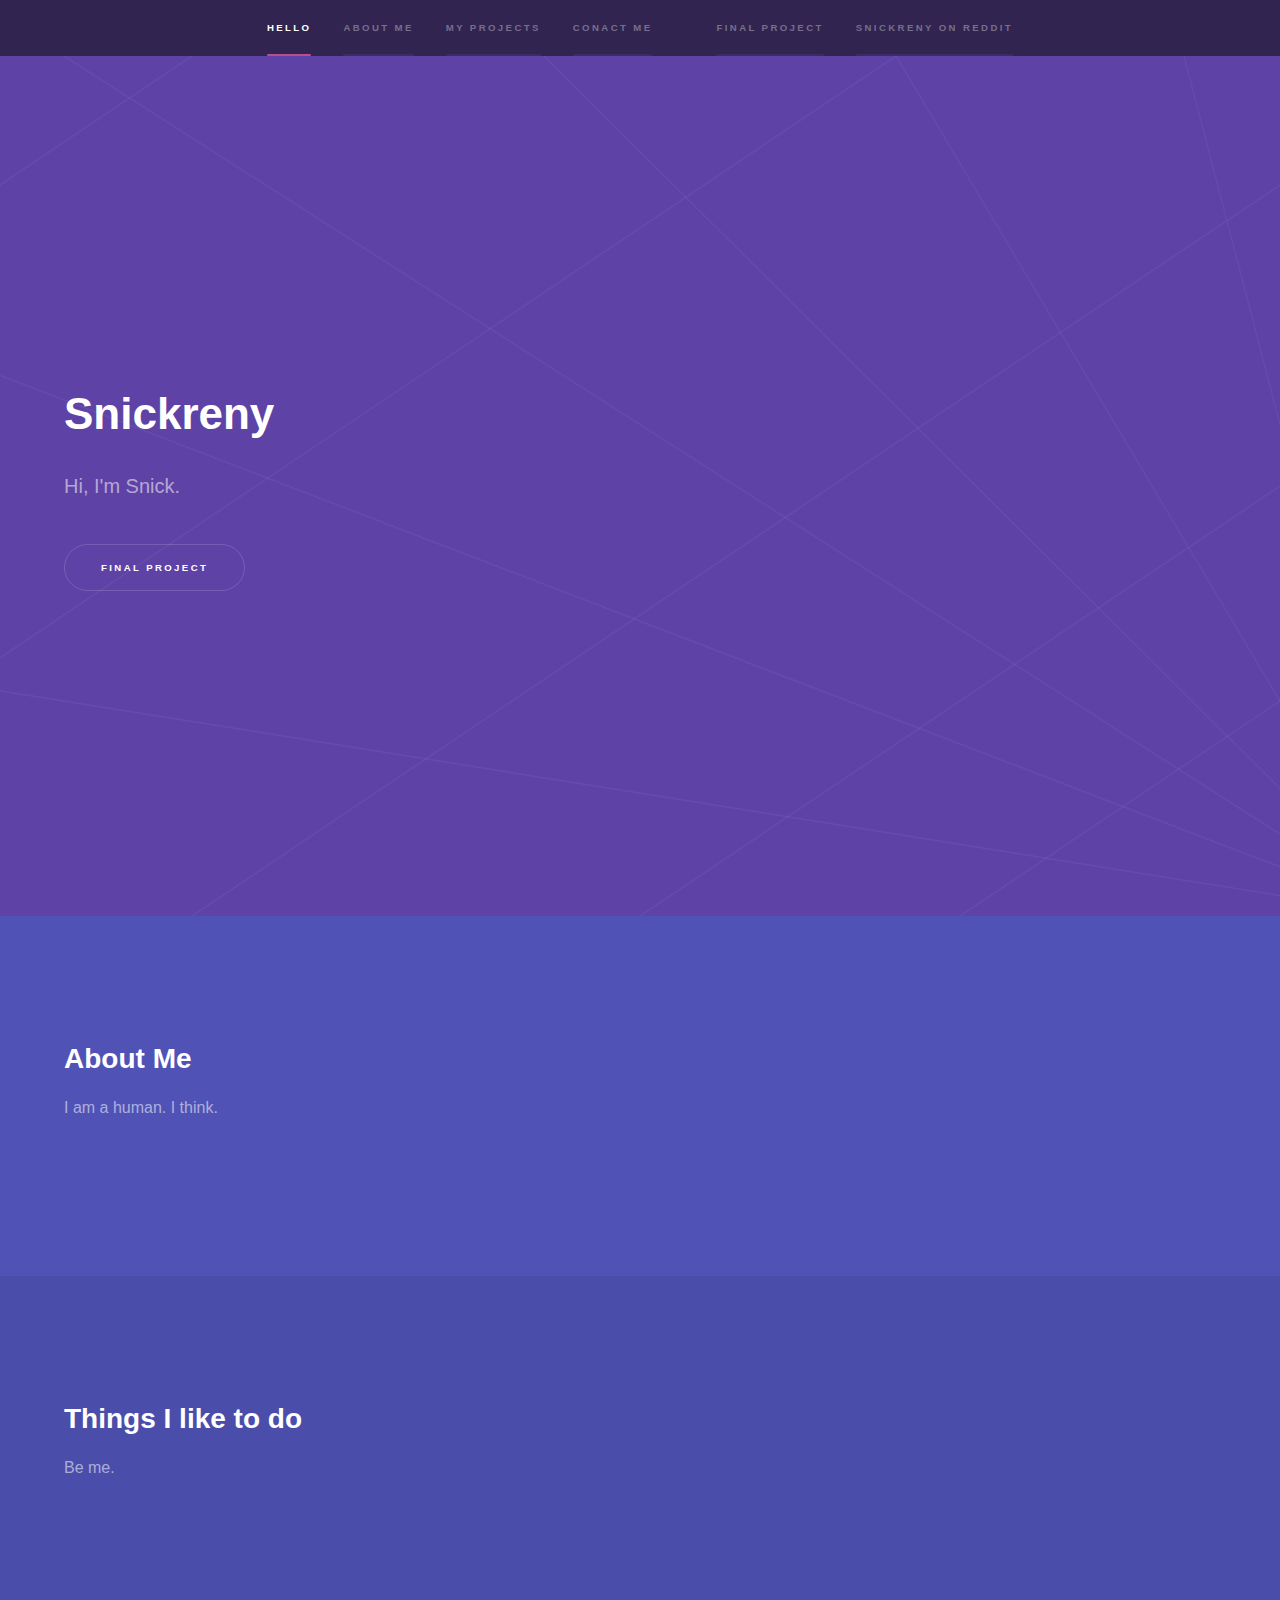
==== index.html @ fda65d16 "Update index.html" ====
<!DOCTYPE HTML>
<!--
	Hyperspace by HTML5 UP
	html5up.net | @ajlkn
	Free for personal and commercial use under the CCA 3.0 license (html5up.net/license)
-->
<html>
	<head>
		<title>Snickreny</title>
		<meta charset="utf-8" />
		<meta name="viewport" content="width=device-width, initial-scale=1, user-scalable=no" />
		<link rel="stylesheet" href="assets/css/main.css" />
		<link rel="stylesheet" href="https://use.fontawesome.com/releases/v5.5.0/css/all.css" integrity="sha384-B4dIYHKNBt8Bc12p+WXckhzcICo0wtJAoU8YZTY5qE0Id1GSseTk6S+L3BlXeVIU" crossorigin="anonymous">
		<noscript><link rel="stylesheet" href="assets/css/noscript.css" /></noscript>
	</head>
	<body class="is-preload">

		<!-- Sidebar -->
			<section id="sidebar">
				<div class="inner">
					<nav>
						<ul>
							<li><a href="#intro">Hello</a></li>
							<li><a href="#about">About Me</a></li>
							<li><a href="#projects">My Projects</a></li>
							<li><a href="#contact">Conact Me</a></li>
							<li><br></li>
							<li><a href="/final-project">Final Project</a></li>
							<li><a href="https://www.reddit.com/r/Snickreny/">Snickreny on Reddit</a></li>
						</ul>
					</nav>
				</div>
			</section>

		<!-- Wrapper -->
			<div id="wrapper">

				<!-- Intro -->
					<section id="intro" class="wrapper style1 fullscreen fade-up">
						<div class="inner">
							<h1>Snickreny</h1>
							<p>Hi, I'm Snick.</p>
							<ul class="actions">
								<li><a href="/final-project" class="button scrolly">Final Project</a></li>
							</ul>
						</div>
					</section>

				<!-- One -->
					<section id="about" class="wrapper style2 spotlights">
						<section>
							
							<div class="content">
								<div class="inner">
									<h2>About Me</h2>
									<p>I am a human. I think.</p>
									<ul class="actions">
									</ul>
								</div>
							</div>
						</section>
						<section>
							<div class="content">
								<div class="inner">
									<h2>Things I like to do</h2>
									<p>Be me.</p>
									<ul class="actions">
									</ul>
								</div>
							</div>
						</section>
						
					</section>

				<!-- Two -->
					<section id="projects" class="wrapper style3 fade-up">
						<div class="inner">
							<h2>My Projects</h2>
							<p>Things I have worked on...</p>
							<div class="features">
								<section>
									<span class="icon major fa-code"></span>
									<h3>My Website</h3>
									<p>Obviously.</p>
								</section>
								<section>
									<span class="icon major fa-music"></span>
									<h3>Final Project</h3>
									<p>An album.</p>
									<ul class="actions">
								<li><a href="/final-project" class="button scrolly">Learn More</a></li>
							</ul>
								</section>

							</div>
						</div>
					</section>

				<!-- Three -->
					<section id="contact" class="wrapper style1 fade-up">
						<div class="inner">
							<h2>Contact Me</h2>
							<p>Want to talk?</p>
							<div class="split style1">
								<section>
									<form method="post" action="https://www.polarcraftmc.net/earth/snick-contact_form.php">
										<div class="fields">
											<div class="field half">
												<label for="name">Name</label>
												<input type="text" name="name" id="name" />
											</div>
											<div class="field half">
												<label for="email">Email</label>
												<input type="text" name="email" id="email" />
											</div>
											<div class="field">
												<label for="message">Message</label>
												<textarea name="message" id="message" rows="5"></textarea>
											</div>
										</div>
										<ul class="actions">
											<li><a href="" class="button submit">Send Message</a></li>
										</ul>
									</form>
		
								</section>
								<section>
									<ul class="contact">
										<li>
											<h3>Discord</h3>
											<span>Snickreny#4994<br />
											<a href="https://discord.gg/zWGC8d">Join my server</a></span>
										</li>
										<li>
											<h3>Email</h3>
											<a href="mailto:tiffanylass2@gmail.com">tiffanylass2@gmail.com</a><br />Or use the form to your left.
										</li>
										<li>
											<h3>Social</h3>
											<ul class="icons">
												<li><a href="https://twitter.com/snickreny" class="fa-twitter"><span class="label">Twitter</span></a></li>
												<li><a href="https://github.com/snickreny" class="fa-github"><span class="label">GitHub</span></a></li>
												<li><a href="https://www.reddit.com/user/snickreny" class="fa-reddit"><span class="label">Reddit</span></a></li>
												<li><a href="#" class="fab fa-discord"><span class="label">Discord</span></a></li>
												<li><a href="#" class="fa-discord"><i class="fab fa-discord"></i></a></li>
											</ul>
										</li>
									</ul>
								</section>
							</div>
						</div>
					</section>

			</div>

		<!-- Footer -->
			<footer id="footer" class="wrapper style1-alt">
				<div class="inner">
					<ul class="menu">
						<li>&copy; Snickreny. All rights reserved.</li><li>Design by <a href="http://html5up.net">HTML5 UP</a></li>
					</ul>
				</div>
			</footer>

		<!-- Scripts -->
			<script src="assets/js/jquery.min.js"></script>
			<script src="assets/js/jquery.scrollex.min.js"></script>
			<script src="assets/js/jquery.scrolly.min.js"></script>
			<script src="assets/js/browser.min.js"></script>
			<script src="assets/js/breakpoints.min.js"></script>
			<script src="assets/js/util.js"></script>
			<script src="assets/js/main.js"></script>

	</body>
</html>
---- assets/css/main.css ----
@import url(font-awesome.min.css);

/*
	Hyperspace by HTML5 UP
	html5up.net | @ajlkn
	Free for personal and commercial use under the CCA 3.0 license (html5up.net/license)
*/

html, body, div, span, applet, object,
iframe, h1, h2, h3, h4, h5, h6, p, blockquote,
pre, a, abbr, acronym, address, big, cite,
code, del, dfn, em, img, ins, kbd, q, s, samp,
small, strike, strong, sub, sup, tt, var, b,
u, i, center, dl, dt, dd, ol, ul, li, fieldset,
form, label, legend, table, caption, tbody,
tfoot, thead, tr, th, td, article, aside,
canvas, details, embed, figure, figcaption,
footer, header, hgroup, menu, nav, output, ruby,
section, summary, time, mark, audio, video {
	margin: 0;
	padding: 0;
	border: 0;
	font-size: 100%;
	font: inherit;
	vertical-align: baseline;}

article, aside, details, figcaption, figure,
footer, header, hgroup, menu, nav, section {
	display: block;}

body {
	line-height: 1;
}

ol, ul {
	list-style: none;
}

blockquote, q {
	quotes: none;
}

	blockquote:before, blockquote:after, q:before, q:after {
		content: '';
		content: none;
	}

table {
	border-collapse: collapse;
	border-spacing: 0;
}

body {
	-webkit-text-size-adjust: none;
}

mark {
	background-color: transparent;
	color: inherit;
}

input::-moz-focus-inner {
	border: 0;
	padding: 0;
}

input, select, textarea {
	-moz-appearance: none;
	-webkit-appearance: none;
	-ms-appearance: none;
	appearance: none;
}

/* Basic */

	@-ms-viewport {
		width: device-width;
	}

	body {
		-ms-overflow-style: scrollbar;
	}

	@media screen and (max-width: 480px) {

		html, body {
			min-width: 320px;
		}

	}

	html {
		box-sizing: border-box;
	}

	*, *:before, *:after {
		box-sizing: inherit;
	}

	body {
		background: #312450;
	}

		body.is-preload *, body.is-preload *:before, body.is-preload *:after {
			-moz-animation: none !important;
			-webkit-animation: none !important;
			-ms-animation: none !important;
			animation: none !important;
			-moz-transition: none !important;
			-webkit-transition: none !important;
			-ms-transition: none !important;
			transition: none !important;
		}

/* Type */

	body, input, select, textarea {
		color: rgba(255, 255, 255, 0.55);
		font-family: Arial, Helvetica, sans-serif;
		font-size: 16.5pt;
		font-weight: normal;
		line-height: 1.75;
	}

		@media screen and (max-width: 1680px) {

			body, input, select, textarea {
				font-size: 13pt;
			}

		}

		@media screen and (max-width: 1280px) {

			body, input, select, textarea {
				font-size: 12pt;
			}

		}

		@media screen and (max-width: 360px) {

			body, input, select, textarea {
				font-size: 11pt;
			}

		}

	a {
		-moz-transition: color 0.2s ease, border-bottom-color 0.2s ease;
		-webkit-transition: color 0.2s ease, border-bottom-color 0.2s ease;
		-ms-transition: color 0.2s ease, border-bottom-color 0.2s ease;
		transition: color 0.2s ease, border-bottom-color 0.2s ease;
		border-bottom: dotted 1px rgba(255, 255, 255, 0.35);
		color: inherit;
		text-decoration: none;
	}

		a:hover {
			border-bottom-color: transparent;
			color: #ffffff;
		}

	strong, b {
		color: #ffffff;
		font-weight: bold;
	}

	em, i {
		font-style: italic;
	}

	p {
		margin: 0 0 2em 0;
	}

	h1, h2, h3, h4, h5, h6 {
		color: #ffffff;
		font-weight: bold;
		line-height: 1.5;
		margin: 0 0 0.5em 0;
	}

		h1 a, h2 a, h3 a, h4 a, h5 a, h6 a {
			color: inherit;
			text-decoration: none;
		}

	h1 {
		font-size: 2.75em;
	}

		h1.major {
			margin: 0 0 1.3em 0;
			position: relative;
			padding-bottom: 0.35em;
		}

			h1.major:after {
				background-image: -moz-linear-gradient(to right, #5e42a6, #b74e91);
				background-image: -webkit-linear-gradient(to right, #5e42a6, #b74e91);
				background-image: -ms-linear-gradient(to right, #5e42a6, #b74e91);
				background-image: linear-gradient(to right, #5e42a6, #b74e91);
				-moz-transition: max-width 0.2s ease;
				-webkit-transition: max-width 0.2s ease;
				-ms-transition: max-width 0.2s ease;
				transition: max-width 0.2s ease;
				border-radius: 0.2em;
				bottom: 0;
				content: '';
				height: 0.05em;
				position: absolute;
				right: 0;
				width: 100%;
			}

	h2 {
		font-size: 1.75em;
	}

	h3 {
		font-size: 1.1em;
	}

	h4 {
		font-size: 1em;
	}

	h5 {
		font-size: 0.8em;
	}

	h6 {
		font-size: 0.6em;
	}

	@media screen and (max-width: 736px) {

		h1 {
			font-size: 2em;
		}

		h2 {
			font-size: 1.25em;
		}

		h3 {
			font-size: 1em;
		}

		h4 {
			font-size: 0.8em;
		}

		h5 {
			font-size: 0.6em;
		}

		h6 {
			font-size: 0.6em;
		}

	}

	sub {
		font-size: 0.8em;
		position: relative;
		top: 0.5em;
	}

	sup {
		font-size: 0.8em;
		position: relative;
		top: -0.5em;
	}

	blockquote {
		border-left: solid 4px rgba(255, 255, 255, 0.15);
		font-style: italic;
		margin: 0 0 2em 0;
		padding: 0.5em 0 0.5em 2em;
	}

	code {
		background: rgba(255, 255, 255, 0.05);
		border-radius: 0.25em;
		border: solid 1px rgba(255, 255, 255, 0.15);
		font-family: "Courier New", monospace;
		font-size: 0.9em;
		margin: 0 0.25em;
		padding: 0.25em 0.65em;
	}

	pre {
		-webkit-overflow-scrolling: touch;
		font-family: "Courier New", monospace;
		font-size: 0.9em;
		margin: 0 0 2em 0;
	}

		pre code {
			display: block;
			line-height: 1.75em;
			padding: 1em 1.5em;
			overflow-x: auto;
		}

	hr {
		border: 0;
		border-bottom: solid 1px rgba(255, 255, 255, 0.15);
		margin: 2em 0;
	}

		hr.major {
			margin: 3em 0;
		}

	.align-left {
		text-align: left;
	}

	.align-center {
		text-align: center;
	}

	.align-right {
		text-align: right;
	}

/* Row */

	.row {
		display: flex;
		flex-wrap: wrap;
		box-sizing: border-box;
		align-items: stretch;
	}

		.row > * {
			box-sizing: border-box;
		}

		.row.gtr-uniform > * > :last-child {
			margin-bottom: 0;
		}

		.row.aln-left {
			justify-content: flex-start;
		}

		.row.aln-center {
			justify-content: center;
		}

		.row.aln-right {
			justify-content: flex-end;
		}

		.row.aln-top {
			align-items: flex-start;
		}

		.row.aln-middle {
			align-items: center;
		}

		.row.aln-bottom {
			align-items: flex-end;
		}

		.row > .imp {
			order: -1;
		}

		.row > .col-1 {
			width: 8.3333333333%;
		}

		.row > .off-1 {
			margin-left: 8.3333333333%;
		}

		.row > .col-2 {
			width: 16.6666666667%;
		}

		.row > .off-2 {
			margin-left: 16.6666666667%;
		}

		.row > .col-3 {
			width: 25%;
		}

		.row > .off-3 {
			margin-left: 25%;
		}

		.row > .col-4 {
			width: 33.3333333333%;
		}

		.row > .off-4 {
			margin-left: 33.3333333333%;
		}

		.row > .col-5 {
			width: 41.6666666667%;
		}

		.row > .off-5 {
			margin-left: 41.6666666667%;
		}

		.row > .col-6 {
			width: 50%;
		}

		.row > .off-6 {
			margin-left: 50%;
		}

		.row > .col-7 {
			width: 58.3333333333%;
		}

		.row > .off-7 {
			margin-left: 58.3333333333%;
		}

		.row > .col-8 {
			width: 66.6666666667%;
		}

		.row > .off-8 {
			margin-left: 66.6666666667%;
		}

		.row > .col-9 {
			width: 75%;
		}

		.row > .off-9 {
			margin-left: 75%;
		}

		.row > .col-10 {
			width: 83.3333333333%;
		}

		.row > .off-10 {
			margin-left: 83.3333333333%;
		}

		.row > .col-11 {
			width: 91.6666666667%;
		}

		.row > .off-11 {
			margin-left: 91.6666666667%;
		}

		.row > .col-12 {
			width: 100%;
		}

		.row > .off-12 {
			margin-left: 100%;
		}

		.row.gtr-0 {
			margin-top: 0;
			margin-left: 0em;
		}

			.row.gtr-0 > * {
				padding: 0 0 0 0em;
			}

			.row.gtr-0.gtr-uniform {
				margin-top: 0em;
			}

				.row.gtr-0.gtr-uniform > * {
					padding-top: 0em;
				}

		.row.gtr-25 {
			margin-top: 0;
			margin-left: -0.375em;
		}

			.row.gtr-25 > * {
				padding: 0 0 0 0.375em;
			}

			.row.gtr-25.gtr-uniform {
				margin-top: -0.375em;
			}

				.row.gtr-25.gtr-uniform > * {
					padding-top: 0.375em;
				}

		.row.gtr-50 {
			margin-top: 0;
			margin-left: -0.75em;
		}

			.row.gtr-50 > * {
				padding: 0 0 0 0.75em;
			}

			.row.gtr-50.gtr-uniform {
				margin-top: -0.75em;
			}

				.row.gtr-50.gtr-uniform > * {
					padding-top: 0.75em;
				}

		.row {
			margin-top: 0;
			margin-left: -1.5em;
		}

			.row > * {
				padding: 0 0 0 1.5em;
			}

			.row.gtr-uniform {
				margin-top: -1.5em;
			}

				.row.gtr-uniform > * {
					padding-top: 1.5em;
				}

		.row.gtr-150 {
			margin-top: 0;
			margin-left: -2.25em;
		}

			.row.gtr-150 > * {
				padding: 0 0 0 2.25em;
			}

			.row.gtr-150.gtr-uniform {
				margin-top: -2.25em;
			}

				.row.gtr-150.gtr-uniform > * {
					padding-top: 2.25em;
				}

		.row.gtr-200 {
			margin-top: 0;
			margin-left: -3em;
		}

			.row.gtr-200 > * {
				padding: 0 0 0 3em;
			}

			.row.gtr-200.gtr-uniform {
				margin-top: -3em;
			}

				.row.gtr-200.gtr-uniform > * {
					padding-top: 3em;
				}

		@media screen and (max-width: 1680px) {

			.row {
				display: flex;
				flex-wrap: wrap;
				box-sizing: border-box;
				align-items: stretch;
			}

				.row > * {
					box-sizing: border-box;
				}

				.row.gtr-uniform > * > :last-child {
					margin-bottom: 0;
				}

				.row.aln-left {
					justify-content: flex-start;
				}

				.row.aln-center {
					justify-content: center;
				}

				.row.aln-right {
					justify-content: flex-end;
				}

				.row.aln-top {
					align-items: flex-start;
				}

				.row.aln-middle {
					align-items: center;
				}

				.row.aln-bottom {
					align-items: flex-end;
				}

				.row > .imp-xlarge {
					order: -1;
				}

				.row > .col-1-xlarge {
					width: 8.3333333333%;
				}

				.row > .off-1-xlarge {
					margin-left: 8.3333333333%;
				}

				.row > .col-2-xlarge {
					width: 16.6666666667%;
				}

				.row > .off-2-xlarge {
					margin-left: 16.6666666667%;
				}

				.row > .col-3-xlarge {
					width: 25%;
				}

				.row > .off-3-xlarge {
					margin-left: 25%;
				}

				.row > .col-4-xlarge {
					width: 33.3333333333%;
				}

				.row > .off-4-xlarge {
					margin-left: 33.3333333333%;
				}

				.row > .col-5-xlarge {
					width: 41.6666666667%;
				}

				.row > .off-5-xlarge {
					margin-left: 41.6666666667%;
				}

				.row > .col-6-xlarge {
					width: 50%;
				}

				.row > .off-6-xlarge {
					margin-left: 50%;
				}

				.row > .col-7-xlarge {
					width: 58.3333333333%;
				}

				.row > .off-7-xlarge {
					margin-left: 58.3333333333%;
				}

				.row > .col-8-xlarge {
					width: 66.6666666667%;
				}

				.row > .off-8-xlarge {
					margin-left: 66.6666666667%;
				}

				.row > .col-9-xlarge {
					width: 75%;
				}

				.row > .off-9-xlarge {
					margin-left: 75%;
				}

				.row > .col-10-xlarge {
					width: 83.3333333333%;
				}

				.row > .off-10-xlarge {
					margin-left: 83.3333333333%;
				}

				.row > .col-11-xlarge {
					width: 91.6666666667%;
				}

				.row > .off-11-xlarge {
					margin-left: 91.6666666667%;
				}

				.row > .col-12-xlarge {
					width: 100%;
				}

				.row > .off-12-xlarge {
					margin-left: 100%;
				}

				.row.gtr-0 {
					margin-top: 0;
					margin-left: 0em;
				}

					.row.gtr-0 > * {
						padding: 0 0 0 0em;
					}

					.row.gtr-0.gtr-uniform {
						margin-top: 0em;
					}

						.row.gtr-0.gtr-uniform > * {
							padding-top: 0em;
						}

				.row.gtr-25 {
					margin-top: 0;
					margin-left: -0.375em;
				}

					.row.gtr-25 > * {
						padding: 0 0 0 0.375em;
					}

					.row.gtr-25.gtr-uniform {
						margin-top: -0.375em;
					}

						.row.gtr-25.gtr-uniform > * {
							padding-top: 0.375em;
						}

				.row.gtr-50 {
					margin-top: 0;
					margin-left: -0.75em;
				}

					.row.gtr-50 > * {
						padding: 0 0 0 0.75em;
					}

					.row.gtr-50.gtr-uniform {
						margin-top: -0.75em;
					}

						.row.gtr-50.gtr-uniform > * {
							padding-top: 0.75em;
						}

				.row {
					margin-top: 0;
					margin-left: -1.5em;
				}

					.row > * {
						padding: 0 0 0 1.5em;
					}

					.row.gtr-uniform {
						margin-top: -1.5em;
					}

						.row.gtr-uniform > * {
							padding-top: 1.5em;
						}

				.row.gtr-150 {
					margin-top: 0;
					margin-left: -2.25em;
				}

					.row.gtr-150 > * {
						padding: 0 0 0 2.25em;
					}

					.row.gtr-150.gtr-uniform {
						margin-top: -2.25em;
					}

						.row.gtr-150.gtr-uniform > * {
							padding-top: 2.25em;
						}

				.row.gtr-200 {
					margin-top: 0;
					margin-left: -3em;
				}

					.row.gtr-200 > * {
						padding: 0 0 0 3em;
					}

					.row.gtr-200.gtr-uniform {
						margin-top: -3em;
					}

						.row.gtr-200.gtr-uniform > * {
							padding-top: 3em;
						}

		}

		@media screen and (max-width: 1280px) {

			.row {
				display: flex;
				flex-wrap: wrap;
				box-sizing: border-box;
				align-items: stretch;
			}

				.row > * {
					box-sizing: border-box;
				}

				.row.gtr-uniform > * > :last-child {
					margin-bottom: 0;
				}

				.row.aln-left {
					justify-content: flex-start;
				}

				.row.aln-center {
					justify-content: center;
				}

				.row.aln-right {
					justify-content: flex-end;
				}

				.row.aln-top {
					align-items: flex-start;
				}

				.row.aln-middle {
					align-items: center;
				}

				.row.aln-bottom {
					align-items: flex-end;
				}

				.row > .imp-large {
					order: -1;
				}

				.row > .col-1-large {
					width: 8.3333333333%;
				}

				.row > .off-1-large {
					margin-left: 8.3333333333%;
				}

				.row > .col-2-large {
					width: 16.6666666667%;
				}

				.row > .off-2-large {
					margin-left: 16.6666666667%;
				}

				.row > .col-3-large {
					width: 25%;
				}

				.row > .off-3-large {
					margin-left: 25%;
				}

				.row > .col-4-large {
					width: 33.3333333333%;
				}

				.row > .off-4-large {
					margin-left: 33.3333333333%;
				}

				.row > .col-5-large {
					width: 41.6666666667%;
				}

				.row > .off-5-large {
					margin-left: 41.6666666667%;
				}

				.row > .col-6-large {
					width: 50%;
				}

				.row > .off-6-large {
					margin-left: 50%;
				}

				.row > .col-7-large {
					width: 58.3333333333%;
				}

				.row > .off-7-large {
					margin-left: 58.3333333333%;
				}

				.row > .col-8-large {
					width: 66.6666666667%;
				}

				.row > .off-8-large {
					margin-left: 66.6666666667%;
				}

				.row > .col-9-large {
					width: 75%;
				}

				.row > .off-9-large {
					margin-left: 75%;
				}

				.row > .col-10-large {
					width: 83.3333333333%;
				}

				.row > .off-10-large {
					margin-left: 83.3333333333%;
				}

				.row > .col-11-large {
					width: 91.6666666667%;
				}

				.row > .off-11-large {
					margin-left: 91.6666666667%;
				}

				.row > .col-12-large {
					width: 100%;
				}

				.row > .off-12-large {
					margin-left: 100%;
				}

				.row.gtr-0 {
					margin-top: 0;
					margin-left: 0em;
				}

					.row.gtr-0 > * {
						padding: 0 0 0 0em;
					}

					.row.gtr-0.gtr-uniform {
						margin-top: 0em;
					}

						.row.gtr-0.gtr-uniform > * {
							padding-top: 0em;
						}

				.row.gtr-25 {
					margin-top: 0;
					margin-left: -0.375em;
				}

					.row.gtr-25 > * {
						padding: 0 0 0 0.375em;
					}

					.row.gtr-25.gtr-uniform {
						margin-top: -0.375em;
					}

						.row.gtr-25.gtr-uniform > * {
							padding-top: 0.375em;
						}

				.row.gtr-50 {
					margin-top: 0;
					margin-left: -0.75em;
				}

					.row.gtr-50 > * {
						padding: 0 0 0 0.75em;
					}

					.row.gtr-50.gtr-uniform {
						margin-top: -0.75em;
					}

						.row.gtr-50.gtr-uniform > * {
							padding-top: 0.75em;
						}

				.row {
					margin-top: 0;
					margin-left: -1.5em;
				}

					.row > * {
						padding: 0 0 0 1.5em;
					}

					.row.gtr-uniform {
						margin-top: -1.5em;
					}

						.row.gtr-uniform > * {
							padding-top: 1.5em;
						}

				.row.gtr-150 {
					margin-top: 0;
					margin-left: -2.25em;
				}

					.row.gtr-150 > * {
						padding: 0 0 0 2.25em;
					}

					.row.gtr-150.gtr-uniform {
						margin-top: -2.25em;
					}

						.row.gtr-150.gtr-uniform > * {
							padding-top: 2.25em;
						}

				.row.gtr-200 {
					margin-top: 0;
					margin-left: -3em;
				}

					.row.gtr-200 > * {
						padding: 0 0 0 3em;
					}

					.row.gtr-200.gtr-uniform {
						margin-top: -3em;
					}

						.row.gtr-200.gtr-uniform > * {
							padding-top: 3em;
						}

		}

		@media screen and (max-width: 980px) {

			.row {
				display: flex;
				flex-wrap: wrap;
				box-sizing: border-box;
				align-items: stretch;
			}

				.row > * {
					box-sizing: border-box;
				}

				.row.gtr-uniform > * > :last-child {
					margin-bottom: 0;
				}

				.row.aln-left {
					justify-content: flex-start;
				}

				.row.aln-center {
					justify-content: center;
				}

				.row.aln-right {
					justify-content: flex-end;
				}

				.row.aln-top {
					align-items: flex-start;
				}

				.row.aln-middle {
					align-items: center;
				}

				.row.aln-bottom {
					align-items: flex-end;
				}

				.row > .imp-medium {
					order: -1;
				}

				.row > .col-1-medium {
					width: 8.3333333333%;
				}

				.row > .off-1-medium {
					margin-left: 8.3333333333%;
				}

				.row > .col-2-medium {
					width: 16.6666666667%;
				}

				.row > .off-2-medium {
					margin-left: 16.6666666667%;
				}

				.row > .col-3-medium {
					width: 25%;
				}

				.row > .off-3-medium {
					margin-left: 25%;
				}

				.row > .col-4-medium {
					width: 33.3333333333%;
				}

				.row > .off-4-medium {
					margin-left: 33.3333333333%;
				}

				.row > .col-5-medium {
					width: 41.6666666667%;
				}

				.row > .off-5-medium {
					margin-left: 41.6666666667%;
				}

				.row > .col-6-medium {
					width: 50%;
				}

				.row > .off-6-medium {
					margin-left: 50%;
				}

				.row > .col-7-medium {
					width: 58.3333333333%;
				}

				.row > .off-7-medium {
					margin-left: 58.3333333333%;
				}

				.row > .col-8-medium {
					width: 66.6666666667%;
				}

				.row > .off-8-medium {
					margin-left: 66.6666666667%;
				}

				.row > .col-9-medium {
					width: 75%;
				}

				.row > .off-9-medium {
					margin-left: 75%;
				}

				.row > .col-10-medium {
					width: 83.3333333333%;
				}

				.row > .off-10-medium {
					margin-left: 83.3333333333%;
				}

				.row > .col-11-medium {
					width: 91.6666666667%;
				}

				.row > .off-11-medium {
					margin-left: 91.6666666667%;
				}

				.row > .col-12-medium {
					width: 100%;
				}

				.row > .off-12-medium {
					margin-left: 100%;
				}

				.row.gtr-0 {
					margin-top: 0;
					margin-left: 0em;
				}

					.row.gtr-0 > * {
						padding: 0 0 0 0em;
					}

					.row.gtr-0.gtr-uniform {
						margin-top: 0em;
					}

						.row.gtr-0.gtr-uniform > * {
							padding-top: 0em;
						}

				.row.gtr-25 {
					margin-top: 0;
					margin-left: -0.375em;
				}

					.row.gtr-25 > * {
						padding: 0 0 0 0.375em;
					}

					.row.gtr-25.gtr-uniform {
						margin-top: -0.375em;
					}

						.row.gtr-25.gtr-uniform > * {
							padding-top: 0.375em;
						}

				.row.gtr-50 {
					margin-top: 0;
					margin-left: -0.75em;
				}

					.row.gtr-50 > * {
						padding: 0 0 0 0.75em;
					}

					.row.gtr-50.gtr-uniform {
						margin-top: -0.75em;
					}

						.row.gtr-50.gtr-uniform > * {
							padding-top: 0.75em;
						}

				.row {
					margin-top: 0;
					margin-left: -1.5em;
				}

					.row > * {
						padding: 0 0 0 1.5em;
					}

					.row.gtr-uniform {
						margin-top: -1.5em;
					}

						.row.gtr-uniform > * {
							padding-top: 1.5em;
						}

				.row.gtr-150 {
					margin-top: 0;
					margin-left: -2.25em;
				}

					.row.gtr-150 > * {
						padding: 0 0 0 2.25em;
					}

					.row.gtr-150.gtr-uniform {
						margin-top: -2.25em;
					}

						.row.gtr-150.gtr-uniform > * {
							padding-top: 2.25em;
						}

				.row.gtr-200 {
					margin-top: 0;
					margin-left: -3em;
				}

					.row.gtr-200 > * {
						padding: 0 0 0 3em;
					}

					.row.gtr-200.gtr-uniform {
						margin-top: -3em;
					}

						.row.gtr-200.gtr-uniform > * {
							padding-top: 3em;
						}

		}

		@media screen and (max-width: 736px) {

			.row {
				display: flex;
				flex-wrap: wrap;
				box-sizing: border-box;
				align-items: stretch;
			}

				.row > * {
					box-sizing: border-box;
				}

				.row.gtr-uniform > * > :last-child {
					margin-bottom: 0;
				}

				.row.aln-left {
					justify-content: flex-start;
				}

				.row.aln-center {
					justify-content: center;
				}

				.row.aln-right {
					justify-content: flex-end;
				}

				.row.aln-top {
					align-items: flex-start;
				}

				.row.aln-middle {
					align-items: center;
				}

				.row.aln-bottom {
					align-items: flex-end;
				}

				.row > .imp-small {
					order: -1;
				}

				.row > .col-1-small {
					width: 8.3333333333%;
				}

				.row > .off-1-small {
					margin-left: 8.3333333333%;
				}

				.row > .col-2-small {
					width: 16.6666666667%;
				}

				.row > .off-2-small {
					margin-left: 16.6666666667%;
				}

				.row > .col-3-small {
					width: 25%;
				}

				.row > .off-3-small {
					margin-left: 25%;
				}

				.row > .col-4-small {
					width: 33.3333333333%;
				}

				.row > .off-4-small {
					margin-left: 33.3333333333%;
				}

				.row > .col-5-small {
					width: 41.6666666667%;
				}

				.row > .off-5-small {
					margin-left: 41.6666666667%;
				}

				.row > .col-6-small {
					width: 50%;
				}

				.row > .off-6-small {
					margin-left: 50%;
				}

				.row > .col-7-small {
					width: 58.3333333333%;
				}

				.row > .off-7-small {
					margin-left: 58.3333333333%;
				}

				.row > .col-8-small {
					width: 66.6666666667%;
				}

				.row > .off-8-small {
					margin-left: 66.6666666667%;
				}

				.row > .col-9-small {
					width: 75%;
				}

				.row > .off-9-small {
					margin-left: 75%;
				}

				.row > .col-10-small {
					width: 83.3333333333%;
				}

				.row > .off-10-small {
					margin-left: 83.3333333333%;
				}

				.row > .col-11-small {
					width: 91.6666666667%;
				}

				.row > .off-11-small {
					margin-left: 91.6666666667%;
				}

				.row > .col-12-small {
					width: 100%;
				}

				.row > .off-12-small {
					margin-left: 100%;
				}

				.row.gtr-0 {
					margin-top: 0;
					margin-left: 0em;
				}

					.row.gtr-0 > * {
						padding: 0 0 0 0em;
					}

					.row.gtr-0.gtr-uniform {
						margin-top: 0em;
					}

						.row.gtr-0.gtr-uniform > * {
							padding-top: 0em;
						}

				.row.gtr-25 {
					margin-top: 0;
					margin-left: -0.375em;
				}

					.row.gtr-25 > * {
						padding: 0 0 0 0.375em;
					}

					.row.gtr-25.gtr-uniform {
						margin-top: -0.375em;
					}

						.row.gtr-25.gtr-uniform > * {
							padding-top: 0.375em;
						}

				.row.gtr-50 {
					margin-top: 0;
					margin-left: -0.75em;
				}

					.row.gtr-50 > * {
						padding: 0 0 0 0.75em;
					}

					.row.gtr-50.gtr-uniform {
						margin-top: -0.75em;
					}

						.row.gtr-50.gtr-uniform > * {
							padding-top: 0.75em;
						}

				.row {
					margin-top: 0;
					margin-left: -1.5em;
				}

					.row > * {
						padding: 0 0 0 1.5em;
					}

					.row.gtr-uniform {
						margin-top: -1.5em;
					}

						.row.gtr-uniform > * {
							padding-top: 1.5em;
						}

				.row.gtr-150 {
					margin-top: 0;
					margin-left: -2.25em;
				}

					.row.gtr-150 > * {
						padding: 0 0 0 2.25em;
					}

					.row.gtr-150.gtr-uniform {
						margin-top: -2.25em;
					}

						.row.gtr-150.gtr-uniform > * {
							padding-top: 2.25em;
						}

				.row.gtr-200 {
					margin-top: 0;
					margin-left: -3em;
				}

					.row.gtr-200 > * {
						padding: 0 0 0 3em;
					}

					.row.gtr-200.gtr-uniform {
						margin-top: -3em;
					}

						.row.gtr-200.gtr-uniform > * {
							padding-top: 3em;
						}

		}

		@media screen and (max-width: 480px) {

			.row {
				display: flex;
				flex-wrap: wrap;
				box-sizing: border-box;
				align-items: stretch;
			}

				.row > * {
					box-sizing: border-box;
				}

				.row.gtr-uniform > * > :last-child {
					margin-bottom: 0;
				}

				.row.aln-left {
					justify-content: flex-start;
				}

				.row.aln-center {
					justify-content: center;
				}

				.row.aln-right {
					justify-content: flex-end;
				}

				.row.aln-top {
					align-items: flex-start;
				}

				.row.aln-middle {
					align-items: center;
				}

				.row.aln-bottom {
					align-items: flex-end;
				}

				.row > .imp-xsmall {
					order: -1;
				}

				.row > .col-1-xsmall {
					width: 8.3333333333%;
				}

				.row > .off-1-xsmall {
					margin-left: 8.3333333333%;
				}

				.row > .col-2-xsmall {
					width: 16.6666666667%;
				}

				.row > .off-2-xsmall {
					margin-left: 16.6666666667%;
				}

				.row > .col-3-xsmall {
					width: 25%;
				}

				.row > .off-3-xsmall {
					margin-left: 25%;
				}

				.row > .col-4-xsmall {
					width: 33.3333333333%;
				}

				.row > .off-4-xsmall {
					margin-left: 33.3333333333%;
				}

				.row > .col-5-xsmall {
					width: 41.6666666667%;
				}

				.row > .off-5-xsmall {
					margin-left: 41.6666666667%;
				}

				.row > .col-6-xsmall {
					width: 50%;
				}

				.row > .off-6-xsmall {
					margin-left: 50%;
				}

				.row > .col-7-xsmall {
					width: 58.3333333333%;
				}

				.row > .off-7-xsmall {
					margin-left: 58.3333333333%;
				}

				.row > .col-8-xsmall {
					width: 66.6666666667%;
				}

				.row > .off-8-xsmall {
					margin-left: 66.6666666667%;
				}

				.row > .col-9-xsmall {
					width: 75%;
				}

				.row > .off-9-xsmall {
					margin-left: 75%;
				}

				.row > .col-10-xsmall {
					width: 83.3333333333%;
				}

				.row > .off-10-xsmall {
					margin-left: 83.3333333333%;
				}

				.row > .col-11-xsmall {
					width: 91.6666666667%;
				}

				.row > .off-11-xsmall {
					margin-left: 91.6666666667%;
				}

				.row > .col-12-xsmall {
					width: 100%;
				}

				.row > .off-12-xsmall {
					margin-left: 100%;
				}

				.row.gtr-0 {
					margin-top: 0;
					margin-left: 0em;
				}

					.row.gtr-0 > * {
						padding: 0 0 0 0em;
					}

					.row.gtr-0.gtr-uniform {
						margin-top: 0em;
					}

						.row.gtr-0.gtr-uniform > * {
							padding-top: 0em;
						}

				.row.gtr-25 {
					margin-top: 0;
					margin-left: -0.375em;
				}

					.row.gtr-25 > * {
						padding: 0 0 0 0.375em;
					}

					.row.gtr-25.gtr-uniform {
						margin-top: -0.375em;
					}

						.row.gtr-25.gtr-uniform > * {
							padding-top: 0.375em;
						}

				.row.gtr-50 {
					margin-top: 0;
					margin-left: -0.75em;
				}

					.row.gtr-50 > * {
						padding: 0 0 0 0.75em;
					}

					.row.gtr-50.gtr-uniform {
						margin-top: -0.75em;
					}

						.row.gtr-50.gtr-uniform > * {
							padding-top: 0.75em;
						}

				.row {
					margin-top: 0;
					margin-left: -1.5em;
				}

					.row > * {
						padding: 0 0 0 1.5em;
					}

					.row.gtr-uniform {
						margin-top: -1.5em;
					}

						.row.gtr-uniform > * {
							padding-top: 1.5em;
						}

				.row.gtr-150 {
					margin-top: 0;
					margin-left: -2.25em;
				}

					.row.gtr-150 > * {
						padding: 0 0 0 2.25em;
					}

					.row.gtr-150.gtr-uniform {
						margin-top: -2.25em;
					}

						.row.gtr-150.gtr-uniform > * {
							padding-top: 2.25em;
						}

				.row.gtr-200 {
					margin-top: 0;
					margin-left: -3em;
				}

					.row.gtr-200 > * {
						padding: 0 0 0 3em;
					}

					.row.gtr-200.gtr-uniform {
						margin-top: -3em;
					}

						.row.gtr-200.gtr-uniform > * {
							padding-top: 3em;
						}

		}

/* Box */

	.box {
		border-radius: 0.25em;
		border: solid 1px rgba(255, 255, 255, 0.15);
		margin-bottom: 2em;
		padding: 1.5em;
	}

		.box > :last-child,
		.box > :last-child > :last-child,
		.box > :last-child > :last-child > :last-child {
			margin-bottom: 0;
		}

		.box.alt {
			border: 0;
			border-radius: 0;
			padding: 0;
		}

/* Button */

	input[type="submit"],
	input[type="reset"],
	input[type="button"],
	button,
	.button {
		-moz-appearance: none;
		-webkit-appearance: none;
		-ms-appearance: none;
		appearance: none;
		-moz-transition: border-color 0.2s ease;
		-webkit-transition: border-color 0.2s ease;
		-ms-transition: border-color 0.2s ease;
		transition: border-color 0.2s ease;
		background-color: transparent;
		border: solid 1px !important;
		border-color: rgba(255, 255, 255, 0.15) !important;
		border-radius: 3em;
		color: #ffffff !important;
		cursor: pointer;
		display: inline-block;
		font-size: 0.6em;
		font-weight: bold;
		height: calc(4.75em + 2px);
		letter-spacing: 0.25em;
		line-height: 4.75em;
		outline: 0;
		padding: 0 3.75em;
		position: relative;
		text-align: center;
		text-decoration: none;
		text-transform: uppercase;
		white-space: nowrap;
	}

		input[type="submit"]:after,
		input[type="reset"]:after,
		input[type="button"]:after,
		button:after,
		.button:after {
			-moz-transform: scale(0.25);
			-webkit-transform: scale(0.25);
			-ms-transform: scale(0.25);
			transform: scale(0.25);
			pointer-events: none;
			-moz-transition: opacity 0.2s ease, -moz-transform 0.2s ease;
			-webkit-transition: opacity 0.2s ease, -webkit-transform 0.2s ease;
			-ms-transition: opacity 0.2s ease, -ms-transform 0.2s ease;
			transition: opacity 0.2s ease, transform 0.2s ease;
			background: #ffffff;
			border-radius: 3em;
			content: '';
			height: 100%;
			left: 0;
			opacity: 0;
			position: absolute;
			top: 0;
			width: 100%;
		}

		input[type="submit"].icon:before,
		input[type="reset"].icon:before,
		input[type="button"].icon:before,
		button.icon:before,
		.button.icon:before {
			margin-right: 0.75em;
		}

		input[type="submit"].fit,
		input[type="reset"].fit,
		input[type="button"].fit,
		button.fit,
		.button.fit {
			width: 100%;
		}

		input[type="submit"].small,
		input[type="reset"].small,
		input[type="button"].small,
		button.small,
		.button.small {
			font-size: 0.4em;
		}

		input[type="submit"].large,
		input[type="reset"].large,
		input[type="button"].large,
		button.large,
		.button.large {
			font-size: 0.8em;
		}

		input[type="submit"].primary,
		input[type="reset"].primary,
		input[type="button"].primary,
		button.primary,
		.button.primary {
			background-color: #ffffff;
			color: #312450 !important;
		}

			input[type="submit"].primary:after,
			input[type="reset"].primary:after,
			input[type="button"].primary:after,
			button.primary:after,
			.button.primary:after {
				display: none;
			}

		input[type="submit"].disabled, input[type="submit"]:disabled,
		input[type="reset"].disabled,
		input[type="reset"]:disabled,
		input[type="button"].disabled,
		input[type="button"]:disabled,
		button.disabled,
		button:disabled,
		.button.disabled,
		.button:disabled {
			cursor: default;
			opacity: 0.5;
			pointer-events: none;
		}

		input[type="submit"]:hover,
		input[type="reset"]:hover,
		input[type="button"]:hover,
		button:hover,
		.button:hover {
			border-color: rgba(255, 255, 255, 0.55) !important;
		}

			input[type="submit"]:hover:after,
			input[type="reset"]:hover:after,
			input[type="button"]:hover:after,
			button:hover:after,
			.button:hover:after {
				opacity: 0.05;
				-moz-transform: scale(1);
				-webkit-transform: scale(1);
				-ms-transform: scale(1);
				transform: scale(1);
			}

			input[type="submit"]:hover:active,
			input[type="reset"]:hover:active,
			input[type="button"]:hover:active,
			button:hover:active,
			.button:hover:active {
				border-color: #ffffff !important;
			}

				input[type="submit"]:hover:active:after,
				input[type="reset"]:hover:active:after,
				input[type="button"]:hover:active:after,
				button:hover:active:after,
				.button:hover:active:after {
					opacity: 0.1;
				}

/* Features */

	.features {
		display: -moz-flex;
		display: -webkit-flex;
		display: -ms-flex;
		display: flex;
		-moz-flex-wrap: wrap;
		-webkit-flex-wrap: wrap;
		-ms-flex-wrap: wrap;
		flex-wrap: wrap;
		border-radius: 0.25em;
		border: solid 1px rgba(255, 255, 255, 0.15);
		background: rgba(255, 255, 255, 0.05);
		margin: 0 0 2em 0;
	}

		.features section {
			padding: 3.5em 3em 1em 7em ;
			width: 50%;
			border-top: solid 1px rgba(255, 255, 255, 0.15);
			position: relative;
		}

			.features section:nth-child(-n + 2) {
				border-top-width: 0;
			}

			.features section:nth-child(2n) {
				border-left: solid 1px rgba(255, 255, 255, 0.15);
			}

			.features section .icon {
				-moz-transition: opacity 0.5s ease, -moz-transform 0.5s ease;
				-webkit-transition: opacity 0.5s ease, -webkit-transform 0.5s ease;
				-ms-transition: opacity 0.5s ease, -ms-transform 0.5s ease;
				transition: opacity 0.5s ease, transform 0.5s ease;
				-moz-transition-delay: 1s;
				-webkit-transition-delay: 1s;
				-ms-transition-delay: 1s;
				transition-delay: 1s;
				-moz-transform: scale(1);
				-webkit-transform: scale(1);
				-ms-transform: scale(1);
				transform: scale(1);
				position: absolute;
				left: 3em;
				top: 3em;
				opacity: 1;
			}

			.features section:nth-child(1) .icon {
				-moz-transition-delay: 0.15s;
				-webkit-transition-delay: 0.15s;
				-ms-transition-delay: 0.15s;
				transition-delay: 0.15s;
			}

			.features section:nth-child(2) .icon {
				-moz-transition-delay: 0.3s;
				-webkit-transition-delay: 0.3s;
				-ms-transition-delay: 0.3s;
				transition-delay: 0.3s;
			}

			.features section:nth-child(3) .icon {
				-moz-transition-delay: 0.45s;
				-webkit-transition-delay: 0.45s;
				-ms-transition-delay: 0.45s;
				transition-delay: 0.45s;
			}

			.features section:nth-child(4) .icon {
				-moz-transition-delay: 0.6s;
				-webkit-transition-delay: 0.6s;
				-ms-transition-delay: 0.6s;
				transition-delay: 0.6s;
			}

			.features section:nth-child(5) .icon {
				-moz-transition-delay: 0.75s;
				-webkit-transition-delay: 0.75s;
				-ms-transition-delay: 0.75s;
				transition-delay: 0.75s;
			}

			.features section:nth-child(6) .icon {
				-moz-transition-delay: 0.9s;
				-webkit-transition-delay: 0.9s;
				-ms-transition-delay: 0.9s;
				transition-delay: 0.9s;
			}

			.features section:nth-child(7) .icon {
				-moz-transition-delay: 1.05s;
				-webkit-transition-delay: 1.05s;
				-ms-transition-delay: 1.05s;
				transition-delay: 1.05s;
			}

			.features section:nth-child(8) .icon {
				-moz-transition-delay: 1.2s;
				-webkit-transition-delay: 1.2s;
				-ms-transition-delay: 1.2s;
				transition-delay: 1.2s;
			}

			.features section:nth-child(9) .icon {
				-moz-transition-delay: 1.35s;
				-webkit-transition-delay: 1.35s;
				-ms-transition-delay: 1.35s;
				transition-delay: 1.35s;
			}

			.features section:nth-child(10) .icon {
				-moz-transition-delay: 1.5s;
				-webkit-transition-delay: 1.5s;
				-ms-transition-delay: 1.5s;
				transition-delay: 1.5s;
			}

			.features section:nth-child(11) .icon {
				-moz-transition-delay: 1.65s;
				-webkit-transition-delay: 1.65s;
				-ms-transition-delay: 1.65s;
				transition-delay: 1.65s;
			}

			.features section:nth-child(12) .icon {
				-moz-transition-delay: 1.8s;
				-webkit-transition-delay: 1.8s;
				-ms-transition-delay: 1.8s;
				transition-delay: 1.8s;
			}

			.features section:nth-child(13) .icon {
				-moz-transition-delay: 1.95s;
				-webkit-transition-delay: 1.95s;
				-ms-transition-delay: 1.95s;
				transition-delay: 1.95s;
			}

			.features section:nth-child(14) .icon {
				-moz-transition-delay: 2.1s;
				-webkit-transition-delay: 2.1s;
				-ms-transition-delay: 2.1s;
				transition-delay: 2.1s;
			}

			.features section:nth-child(15) .icon {
				-moz-transition-delay: 2.25s;
				-webkit-transition-delay: 2.25s;
				-ms-transition-delay: 2.25s;
				transition-delay: 2.25s;
			}

			.features section:nth-child(16) .icon {
				-moz-transition-delay: 2.4s;
				-webkit-transition-delay: 2.4s;
				-ms-transition-delay: 2.4s;
				transition-delay: 2.4s;
			}

			.features section:nth-child(17) .icon {
				-moz-transition-delay: 2.55s;
				-webkit-transition-delay: 2.55s;
				-ms-transition-delay: 2.55s;
				transition-delay: 2.55s;
			}

			.features section:nth-child(18) .icon {
				-moz-transition-delay: 2.7s;
				-webkit-transition-delay: 2.7s;
				-ms-transition-delay: 2.7s;
				transition-delay: 2.7s;
			}

			.features section:nth-child(19) .icon {
				-moz-transition-delay: 2.85s;
				-webkit-transition-delay: 2.85s;
				-ms-transition-delay: 2.85s;
				transition-delay: 2.85s;
			}

			.features section:nth-child(20) .icon {
				-moz-transition-delay: 3s;
				-webkit-transition-delay: 3s;
				-ms-transition-delay: 3s;
				transition-delay: 3s;
			}

		.features.inactive section .icon {
			-moz-transform: scale(0.5);
			-webkit-transform: scale(0.5);
			-ms-transform: scale(0.5);
			transform: scale(0.5);
			opacity: 0;
		}

		@media screen and (max-width: 980px) {

			.features {
				display: block;
			}

				.features section {
					border-top-width: 1px !important;
					border-left-width: 0 !important;
					width: 100%;
				}

					.features section:first-child {
						border-top-width: 0 !important;
					}

		}

		@media screen and (max-width: 736px) {

			.features section {
				padding: 2.5em 1.5em 0.1em 5.5em ;
			}

				.features section .icon {
					left: 1.5em;
					top: 2em;
				}

		}

		@media screen and (max-width: 480px) {

			.features section {
				padding: 2em 1.5em 0.1em 1.5em ;
			}

				.features section .icon {
					left: 0;
					position: relative;
					top: 0;
				}

		}

/* Form */

	form {
		margin: 0 0 2em 0;
	}

		form > :last-child {
			margin-bottom: 0;
		}

		form > .fields {
			display: -moz-flex;
			display: -webkit-flex;
			display: -ms-flex;
			display: flex;
			-moz-flex-wrap: wrap;
			-webkit-flex-wrap: wrap;
			-ms-flex-wrap: wrap;
			flex-wrap: wrap;
			width: calc(100% + 3em);
			margin: -1.5em 0 2em -1.5em;
		}

			form > .fields > .field {
				-moz-flex-grow: 0;
				-webkit-flex-grow: 0;
				-ms-flex-grow: 0;
				flex-grow: 0;
				-moz-flex-shrink: 0;
				-webkit-flex-shrink: 0;
				-ms-flex-shrink: 0;
				flex-shrink: 0;
				padding: 1.5em 0 0 1.5em;
				width: calc(100% - 1.5em);
			}

				form > .fields > .field.half {
					width: calc(50% - 0.75em);
				}

				form > .fields > .field.third {
					width: calc(100%/3 - 0.5em);
				}

				form > .fields > .field.quarter {
					width: calc(25% - 0.375em);
				}

		@media screen and (max-width: 480px) {

			form > .fields {
				width: calc(100% + 3em);
				margin: -1.5em 0 2em -1.5em;
			}

				form > .fields > .field {
					padding: 1.5em 0 0 1.5em;
					width: calc(100% - 1.5em);
				}

					form > .fields > .field.half {
						width: calc(100% - 1.5em);
					}

					form > .fields > .field.third {
						width: calc(100% - 1.5em);
					}

					form > .fields > .field.quarter {
						width: calc(100% - 1.5em);
					}

		}

	label {
		color: #ffffff;
		font-weight: bold;
		line-height: 1.5;
		margin: 0 0 0.7em 0;
		display: block;
		font-size: 1.1em;
	}

	input[type="text"],
	input[type="password"],
	input[type="email"],
	input[type="tel"],
	select,
	textarea {
		-moz-appearance: none;
		-webkit-appearance: none;
		-ms-appearance: none;
		appearance: none;
		background: rgba(255, 255, 255, 0.05);
		border-radius: 0.25em;
		border: none;
		border: solid 1px rgba(255, 255, 255, 0.15);
		color: inherit;
		display: block;
		outline: 0;
		padding: 0 1em;
		text-decoration: none;
		width: 100%;
	}

		input[type="text"]:invalid,
		input[type="password"]:invalid,
		input[type="email"]:invalid,
		input[type="tel"]:invalid,
		select:invalid,
		textarea:invalid {
			box-shadow: none;
		}

		input[type="text"]:focus,
		input[type="password"]:focus,
		input[type="email"]:focus,
		input[type="tel"]:focus,
		select:focus,
		textarea:focus {
			border-color: #ffffff;
			box-shadow: 0 0 0 1px #ffffff;
		}

	select {
		background-image: url("data:image/svg+xml;charset=utf8,%3Csvg xmlns='http://www.w3.org/2000/svg' width='40' height='40' preserveAspectRatio='none' viewBox='0 0 40 40'%3E%3Cpath d='M9.4,12.3l10.4,10.4l10.4-10.4c0.2-0.2,0.5-0.4,0.9-0.4c0.3,0,0.6,0.1,0.9,0.4l3.3,3.3c0.2,0.2,0.4,0.5,0.4,0.9 c0,0.4-0.1,0.6-0.4,0.9L20.7,31.9c-0.2,0.2-0.5,0.4-0.9,0.4c-0.3,0-0.6-0.1-0.9-0.4L4.3,17.3c-0.2-0.2-0.4-0.5-0.4-0.9 c0-0.4,0.1-0.6,0.4-0.9l3.3-3.3c0.2-0.2,0.5-0.4,0.9-0.4S9.1,12.1,9.4,12.3z' fill='rgba(255, 255, 255, 0.15)' /%3E%3C/svg%3E");
		background-size: 1.25rem;
		background-repeat: no-repeat;
		background-position: calc(100% - 1rem) center;
		height: 2.75em;
		padding-right: 2.75em;
		text-overflow: ellipsis;
	}

		select option {
			color: #ffffff;
			background: #312450;
		}

		select:focus::-ms-value {
			background-color: transparent;
		}

		select::-ms-expand {
			display: none;
		}

	input[type="text"],
	input[type="password"],
	input[type="email"],
	select {
		height: 2.75em;
	}

	textarea {
		padding: 0.75em 1em;
	}

		body.is-ie textarea {
			min-height: 10em;
		}

	input[type="checkbox"],
	input[type="radio"] {
		-moz-appearance: none;
		-webkit-appearance: none;
		-ms-appearance: none;
		appearance: none;
		display: block;
		float: left;
		margin-right: -2em;
		opacity: 0;
		width: 1em;
		z-index: -1;
	}

		input[type="checkbox"] + label,
		input[type="radio"] + label {
			text-decoration: none;
			color: rgba(255, 255, 255, 0.55);
			cursor: pointer;
			display: inline-block;
			font-size: 1em;
			font-weight: normal;
			padding-left: 2.4em;
			padding-right: 0.75em;
			position: relative;
		}

			input[type="checkbox"] + label:before,
			input[type="radio"] + label:before {
				-moz-osx-font-smoothing: grayscale;
				-webkit-font-smoothing: antialiased;
				font-family: FontAwesome;
				font-style: normal;
				font-weight: normal;
				text-transform: none !important;
			}

			input[type="checkbox"] + label:before,
			input[type="radio"] + label:before {
				background: rgba(255, 255, 255, 0.05);
				border-radius: 0.25em;
				border: solid 1px rgba(255, 255, 255, 0.15);
				content: '';
				display: inline-block;
				height: 1.65em;
				left: 0;
				line-height: 1.58125em;
				position: absolute;
				text-align: center;
				top: 0;
				width: 1.65em;
			}

		input[type="checkbox"]:checked + label:before,
		input[type="radio"]:checked + label:before {
			background: #ffffff;
			border-color: #ffffff;
			color: #b74e91;
			content: '\f00c';
		}

		input[type="checkbox"]:focus + label:before,
		input[type="radio"]:focus + label:before {
			border-color: #ffffff;
			box-shadow: 0 0 0 1px #ffffff;
		}

	input[type="checkbox"] + label:before {
		border-radius: 0.25em;
	}

	input[type="radio"] + label:before {
		border-radius: 100%;
	}

	::-webkit-input-placeholder {
		color: rgba(255, 255, 255, 0.35) !important;
		opacity: 1.0;
	}

	:-moz-placeholder {
		color: rgba(255, 255, 255, 0.35) !important;
		opacity: 1.0;
	}

	::-moz-placeholder {
		color: rgba(255, 255, 255, 0.35) !important;
		opacity: 1.0;
	}

	:-ms-input-placeholder {
		color: rgba(255, 255, 255, 0.35) !important;
		opacity: 1.0;
	}

/* Icon */

	.icon {
		text-decoration: none;
		border-bottom: none;
		position: relative;
	}

		.icon:before {
			-moz-osx-font-smoothing: grayscale;
			-webkit-font-smoothing: antialiased;
			font-family: FontAwesome;
			font-style: normal;
			font-weight: normal;
			text-transform: none !important;
		}

		.icon > .label {
			display: none;
		}

		.icon.major {
			width: 2.5em;
			height: 2.5em;
			display: block;
			background: #ffffff;
			border-radius: 100%;
			color: #312450;
			text-align: center;
			line-height: 2.5em;
			margin: 0 0 1.3em 0;
		}

			.icon.major:before {
				font-size: 1.25em;
			}

				.wrapper.style1 .icon.major:before {
					color: #5e42a6;
				}

				.wrapper.style1-alt .icon.major:before {
					color: #493382;
				}

				.wrapper.style2 .icon.major:before {
					color: #5052b5;
				}

				.wrapper.style2-alt .icon.major:before {
					color: #3e4094;
				}

				.wrapper.style3 .icon.major:before {
					color: #b74e91;
				}

				.wrapper.style3-alt .icon.major:before {
					color: #953d75;
				}

/* Image */

	.image {
		border-radius: 0.25em;
		border: 0;
		display: inline-block;
		position: relative;
	}

		.image img {
			border-radius: 0.25em;
			display: block;
		}

		.image.left, .image.right {
			max-width: 40%;
		}

			.image.left img, .image.right img {
				width: 100%;
			}

		.image.left {
			float: left;
			margin: 0 1.5em 1em 0;
			top: 0.25em;
		}

		.image.right {
			float: right;
			margin: 0 0 1em 1.5em;
			top: 0.25em;
		}

		.image.fit {
			display: block;
			margin: 0 0 2em 0;
			width: 100%;
		}

			.image.fit img {
				width: 100%;
			}

		.image.main {
			display: block;
			margin: 0 0 3em 0;
			width: 100%;
		}

			.image.main img {
				width: 100%;
			}

/* List */

	ol {
		list-style: decimal;
		margin: 0 0 2em 0;
		padding-left: 1.25em;
	}

		ol li {
			padding-left: 0.25em;
		}

	ul {
		list-style: disc;
		margin: 0 0 2em 0;
		padding-left: 1em;
	}

		ul li {
			padding-left: 0.5em;
		}

		ul.alt {
			list-style: none;
			padding-left: 0;
		}

			ul.alt li {
				border-top: solid 1px rgba(255, 255, 255, 0.15);
				padding: 0.5em 0;
			}

				ul.alt li:first-child {
					border-top: 0;
					padding-top: 0;
				}

	dl {
		margin: 0 0 2em 0;
	}

		dl dt {
			display: block;
			font-weight: bold;
			margin: 0 0 1em 0;
		}

		dl dd {
			margin-left: 2em;
		}

/* Actions */

	ul.actions {
		display: -moz-flex;
		display: -webkit-flex;
		display: -ms-flex;
		display: flex;
		cursor: default;
		list-style: none;
		margin-left: -1em;
		padding-left: 0;
	}

		ul.actions li {
			padding: 0 0 0 1em;
			vertical-align: middle;
		}

		ul.actions.special {
			-moz-justify-content: center;
			-webkit-justify-content: center;
			-ms-justify-content: center;
			justify-content: center;
			width: 100%;
			margin-left: 0;
		}

			ul.actions.special li:first-child {
				padding-left: 0;
			}

		ul.actions.stacked {
			-moz-flex-direction: column;
			-webkit-flex-direction: column;
			-ms-flex-direction: column;
			flex-direction: column;
			margin-left: 0;
		}

			ul.actions.stacked li {
				padding: 1.3em 0 0 0;
			}

				ul.actions.stacked li:first-child {
					padding-top: 0;
				}

		ul.actions.fit {
			width: calc(100% + 1em);
		}

			ul.actions.fit li {
				-moz-flex-grow: 1;
				-webkit-flex-grow: 1;
				-ms-flex-grow: 1;
				flex-grow: 1;
				-moz-flex-shrink: 1;
				-webkit-flex-shrink: 1;
				-ms-flex-shrink: 1;
				flex-shrink: 1;
				width: 100%;
			}

				ul.actions.fit li > * {
					width: 100%;
				}

			ul.actions.fit.stacked {
				width: 100%;
			}

		@media screen and (max-width: 480px) {

			ul.actions:not(.fixed) {
				-moz-flex-direction: column;
				-webkit-flex-direction: column;
				-ms-flex-direction: column;
				flex-direction: column;
				margin-left: 0;
				width: 100% !important;
			}

				ul.actions:not(.fixed) li {
					-moz-flex-grow: 1;
					-webkit-flex-grow: 1;
					-ms-flex-grow: 1;
					flex-grow: 1;
					-moz-flex-shrink: 1;
					-webkit-flex-shrink: 1;
					-ms-flex-shrink: 1;
					flex-shrink: 1;
					padding: 1em 0 0 0;
					text-align: center;
					width: 100%;
				}

					ul.actions:not(.fixed) li > * {
						width: 100%;
					}

					ul.actions:not(.fixed) li:first-child {
						padding-top: 0;
					}

					ul.actions:not(.fixed) li input[type="submit"],
					ul.actions:not(.fixed) li input[type="reset"],
					ul.actions:not(.fixed) li input[type="button"],
					ul.actions:not(.fixed) li button,
					ul.actions:not(.fixed) li .button {
						width: 100%;
					}

						ul.actions:not(.fixed) li input[type="submit"].icon:before,
						ul.actions:not(.fixed) li input[type="reset"].icon:before,
						ul.actions:not(.fixed) li input[type="button"].icon:before,
						ul.actions:not(.fixed) li button.icon:before,
						ul.actions:not(.fixed) li .button.icon:before {
							margin-left: -0.5rem;
						}

		}

/* Contact */

	ul.contact {
		list-style: none;
		padding: 0;
	}

		ul.contact > li {
			padding: 0;
			margin: 1.5em 0 0 0;
		}

			ul.contact > li:first-child {
				margin-top: 0;
			}

/* Icons */

	ul.icons {
		cursor: default;
		list-style: none;
		padding-left: 0;
	}

		ul.icons li {
			display: inline-block;
			padding: 0 0.75em 0 0;
		}

			ul.icons li:last-child {
				padding-right: 0;
			}

			ul.icons li > a, ul.icons li > span {
				border: 0;
				text-decoration: none;
			}

				ul.icons li > a:before, ul.icons li > span:before {
					-moz-osx-font-smoothing: grayscale;
					-webkit-font-smoothing: antialiased;
					font-family: FontAwesome;
					font-style: normal;
					font-weight: normal;
					text-transform: none !important;
				}

				ul.icons li > a .label, ul.icons li > span .label {
					display: none;
				}

/* Menu */

	ul.menu {
		list-style: none;
		padding: 0;
	}

		ul.menu > li {
			border-left: solid 1px rgba(255, 255, 255, 0.15);
			display: inline-block;
			line-height: 1;
			margin-left: 1.5em;
			padding: 0 0 0 1.5em;
		}

			ul.menu > li:first-child {
				border-left: 0;
				margin: 0;
				padding-left: 0;
			}

		@media screen and (max-width: 480px) {

			ul.menu > li {
				border-left: 0;
				display: block;
				line-height: inherit;
				margin: 0.5em 0 0 0;
				padding-left: 0;
			}

		}

/* Section/Article */

	section.special, article.special {
		text-align: center;
	}

	header p {
		color: rgba(255, 255, 255, 0.35);
		position: relative;
		margin: 0 0 1.5em 0;
	}

	header h2 + p {
		font-size: 1.25em;
		margin-top: -1em;
		line-height: 1.5em;
	}

	header h3 + p {
		font-size: 1.1em;
		margin-top: -0.8em;
		line-height: 1.5em;
	}

	header h4 + p,
	header h5 + p,
	header h6 + p {
		font-size: 0.9em;
		margin-top: -0.6em;
		line-height: 1.5em;
	}

/* Split */

	.split {
		display: -moz-flex;
		display: -webkit-flex;
		display: -ms-flex;
		display: flex;
	}

		.split > * {
			width: calc(50% - 2.5em);
		}

		.split > :nth-child(2n - 1) {
			padding-right: 2.5em;
			border-right: solid 1px rgba(255, 255, 255, 0.15);
		}

		.split > :nth-child(2n) {
			padding-left: 2.5em;
		}

		.split.style1 > :nth-child(2n - 1) {
			width: calc(66.66666% - 2.5em);
		}

		.split.style1 > :nth-child(2n) {
			width: calc(33.33333% - 2.5em);
		}

		@media screen and (max-width: 1680px) {

			.split > * {
				width: calc(50% - 2em);
			}

			.split > :nth-child(2n - 1) {
				padding-right: 2em;
			}

			.split > :nth-child(2n) {
				padding-left: 2em;
			}

			.split.style1 > :nth-child(2n - 1) {
				width: calc(66.66666% - 2em);
			}

			.split.style1 > :nth-child(2n) {
				width: calc(33.33333% - 2em);
			}

		}

		@media screen and (max-width: 980px) {

			.split {
				display: block;
			}

				.split > * {
					border-top: solid 1px rgba(255, 255, 255, 0.15);
					margin: 4em 0 0 0;
					padding: 4em 0 0 0;
					width: 100% !important;
				}

				.split > :nth-child(2n - 1) {
					border-right: 0;
					padding-right: 0;
				}

				.split > :nth-child(2n) {
					padding-left: 0;
				}

				.split > :first-child {
					border-top: 0;
					margin-top: 0;
					padding-top: 0;
				}

		}

		@media screen and (max-width: 736px) {

			.split > * {
				margin: 3em 0 0 0;
				padding: 3em 0 0 0;
			}

		}

/* Spotlights */

	.spotlights > section {
		display: -moz-flex;
		display: -webkit-flex;
		display: -ms-flex;
		display: flex;
		-moz-flex-direction: row;
		-webkit-flex-direction: row;
		-ms-flex-direction: row;
		flex-direction: row;
		min-height: 22.5em;
	}

		body.is-ie .spotlights > section {
			min-height: 0;
		}

		.spotlights > section > .image {
			background-position: center center;
			background-size: cover;
			border-radius: 0;
			display: block;
			position: relative;
			width: 25em;
		}

			.spotlights > section > .image img {
				border-radius: 0;
				display: block;
			}

			.spotlights > section > .image:before {
				-moz-transition: opacity 1s ease;
				-webkit-transition: opacity 1s ease;
				-ms-transition: opacity 1s ease;
				transition: opacity 1s ease;
				background: rgba(49, 36, 80, 0.9);
				content: '';
				display: block;
				height: 100%;
				left: 0;
				opacity: 0;
				position: absolute;
				top: 0;
				width: 100%;
			}

		.spotlights > section > .content {
			padding: 4em 5em 2em 5em ;
			display: -moz-flex;
			display: -webkit-flex;
			display: -ms-flex;
			display: flex;
			-moz-flex-direction: column;
			-webkit-flex-direction: column;
			-ms-flex-direction: column;
			flex-direction: column;
			-moz-justify-content: center;
			-webkit-justify-content: center;
			-ms-justify-content: center;
			justify-content: center;
			width: 50em;
			-ms-flex: 1;
		}

			.spotlights > section > .content > .inner {
				-moz-transform: translateX(0) translateY(0);
				-webkit-transform: translateX(0) translateY(0);
				-ms-transform: translateX(0) translateY(0);
				transform: translateX(0) translateY(0);
				-moz-transition: opacity 1s ease, -moz-transform 1s ease;
				-webkit-transition: opacity 1s ease, -webkit-transform 1s ease;
				-ms-transition: opacity 1s ease, -ms-transform 1s ease;
				transition: opacity 1s ease, transform 1s ease;
				opacity: 1;
			}

		.spotlights > section:nth-child(2) {
			background-color: rgba(0, 0, 0, 0.05);
		}

		.spotlights > section:nth-child(3) {
			background-color: rgba(0, 0, 0, 0.1);
		}

		.spotlights > section.inactive > .image:before, body.is-preload .spotlights > section > .image:before {
			opacity: 1;
		}

		.spotlights > section.inactive > .content > .inner, body.is-preload .spotlights > section > .content > .inner {
			-moz-transform: translateX(-1em);
			-webkit-transform: translateX(-1em);
			-ms-transform: translateX(-1em);
			transform: translateX(-1em);
			opacity: 0;
		}

		@media screen and (max-width: 1680px) {

			.spotlights > section > .content {
				padding: 4em 4em 2em 4em ;
			}

		}

		@media screen and (max-width: 980px) {

			.spotlights > section {
				display: block;
			}

				.spotlights > section > .image {
					width: 100%;
					height: 50vh;
				}

				.spotlights > section > .content {
					width: 100%;
				}

				.spotlights > section.inactive > .content > .inner, body.is-preload .spotlights > section > .content > .inner {
					-moz-transform: translateY(1em);
					-webkit-transform: translateY(1em);
					-ms-transform: translateY(1em);
					transform: translateY(1em);
				}

		}

		@media screen and (max-width: 736px) {

			.spotlights > section > .image {
				height: 50vh;
				min-height: 15em;
			}

			.spotlights > section > .content {
				padding: 3em 2em 1em 2em ;
			}

		}

/* Table */

	.table-wrapper {
		-webkit-overflow-scrolling: touch;
		overflow-x: auto;
	}

	table {
		margin: 0 0 2em 0;
		width: 100%;
	}

		table tbody tr {
			border: solid 1px rgba(255, 255, 255, 0.15);
			border-left: 0;
			border-right: 0;
		}

			table tbody tr:nth-child(2n + 1) {
				background-color: rgba(255, 255, 255, 0.05);
			}

		table td {
			padding: 0.75em 0.75em;
		}

		table th {
			color: #ffffff;
			font-size: 1em;
			font-weight: bold;
			padding: 0 0.75em 0.75em 0.75em;
			text-align: left;
		}

		table thead {
			border-bottom: solid 2px rgba(255, 255, 255, 0.15);
		}

		table tfoot {
			border-top: solid 2px rgba(255, 255, 255, 0.15);
		}

		table.alt {
			border-collapse: separate;
		}

			table.alt tbody tr td {
				border: solid 1px rgba(255, 255, 255, 0.15);
				border-left-width: 0;
				border-top-width: 0;
			}

				table.alt tbody tr td:first-child {
					border-left-width: 1px;
				}

			table.alt tbody tr:first-child td {
				border-top-width: 1px;
			}

			table.alt thead {
				border-bottom: 0;
			}

			table.alt tfoot {
				border-top: 0;
			}

/* Wrapper */

	.wrapper {
		position: relative;
	}

		.wrapper > .inner {
			padding: 5em 5em 3em 5em ;
			max-width: 100%;
			width: 75em;
		}

			@media screen and (max-width: 1680px) {

				.wrapper > .inner {
					padding: 4em 4em 2em 4em ;
				}

			}

			@media screen and (max-width: 1280px) {

				.wrapper > .inner {
					width: 100%;
				}

			}

			@media screen and (max-width: 736px) {

				.wrapper > .inner {
					padding: 3em 2em 1em 2em ;
				}

			}

		.wrapper.alt {
			background-color: #261c3e;
		}

		.wrapper.style1 {
			background-color: #5e42a6;
		}

		.wrapper.style1-alt {
			background-color: #493382;
		}

		.wrapper.style2 {
			background-color: #5052b5;
		}

		.wrapper.style2-alt {
			background-color: #3e4094;
		}

		.wrapper.style3 {
			background-color: #b74e91;
		}

		.wrapper.style3-alt {
			background-color: #953d75;
		}

		.wrapper.fullscreen {
			display: -moz-flex;
			display: -webkit-flex;
			display: -ms-flex;
			display: flex;
			-moz-flex-direction: column;
			-webkit-flex-direction: column;
			-ms-flex-direction: column;
			flex-direction: column;
			-moz-justify-content: center;
			-webkit-justify-content: center;
			-ms-justify-content: center;
			justify-content: center;
			min-height: 100vh;
		}

			body.is-ie .wrapper.fullscreen {
				height: 100vh;
			}

			@media screen and (max-width: 1280px) {

				.wrapper.fullscreen {
					min-height: calc(100vh - 2.5em);
				}

					body.is-ie .wrapper.fullscreen {
						height: calc(100vh - 2.5em);
					}

			}

			@media screen and (max-width: 736px) {

				.wrapper.fullscreen {
					padding: 2em 0;
					min-height: 0;
				}

					body.is-ie .wrapper.fullscreen {
						height: auto;
					}

			}

		.wrapper.fade-up > .inner {
			-moz-transform: translateY(0);
			-webkit-transform: translateY(0);
			-ms-transform: translateY(0);
			transform: translateY(0);
			-moz-transition: opacity 1s ease, -moz-transform 1s ease;
			-webkit-transition: opacity 1s ease, -webkit-transform 1s ease;
			-ms-transition: opacity 1s ease, -ms-transform 1s ease;
			transition: opacity 1s ease, transform 1s ease;
			opacity: 1.0;
		}

		.wrapper.fade-up.inactive > .inner, body.is-preload .wrapper.fade-up > .inner {
			opacity: 0;
			-moz-transform: translateY(1em);
			-webkit-transform: translateY(1em);
			-ms-transform: translateY(1em);
			transform: translateY(1em);
		}

		.wrapper.fade-down > .inner {
			-moz-transform: translateY(0);
			-webkit-transform: translateY(0);
			-ms-transform: translateY(0);
			transform: translateY(0);
			-moz-transition: opacity 1s ease, -moz-transform 1s ease;
			-webkit-transition: opacity 1s ease, -webkit-transform 1s ease;
			-ms-transition: opacity 1s ease, -ms-transform 1s ease;
			transition: opacity 1s ease, transform 1s ease;
			opacity: 1.0;
		}

		.wrapper.fade-down.inactive > .inner, body.is-preload .wrapper.fade-down > .inner {
			opacity: 0;
			-moz-transform: translateY(-1em);
			-webkit-transform: translateY(-1em);
			-ms-transform: translateY(-1em);
			transform: translateY(-1em);
		}

		.wrapper.fade > .inner {
			-moz-transition: opacity 1s ease;
			-webkit-transition: opacity 1s ease;
			-ms-transition: opacity 1s ease;
			transition: opacity 1s ease;
			opacity: 1.0;
		}

		.wrapper.fade.inactive > .inner, body.is-preload .wrapper.fade > .inner {
			opacity: 0;
		}

/* Header */

	#header {
		display: -moz-flex;
		display: -webkit-flex;
		display: -ms-flex;
		display: flex;
		background-color: #5e42a6;
		cursor: default;
		padding: 1.75em 2em;
	}

		#header > .title {
			border: 0;
			color: #ffffff;
			display: block;
			font-size: 1.25em;
			font-weight: bold;
		}

		#header > nav {
			-moz-flex: 1;
			-webkit-flex: 1;
			-ms-flex: 1;
			flex: 1;
			text-align: right;
		}

			#header > nav > ul {
				margin: 0;
				padding: 0;
			}

				#header > nav > ul > li {
					display: inline-block;
					margin-left: 1.75em;
					padding: 0;
					vertical-align: middle;
				}

					#header > nav > ul > li:first-child {
						margin-left: 0;
					}

					#header > nav > ul > li a {
						border: 0;
						color: rgba(255, 255, 255, 0.35);
						display: inline-block;
						font-size: 0.6em;
						font-weight: bold;
						letter-spacing: 0.25em;
						text-transform: uppercase;
					}

						#header > nav > ul > li a:hover {
							color: rgba(255, 255, 255, 0.55);
						}

						#header > nav > ul > li a.active {
							color: #ffffff;
						}

		@media screen and (max-width: 736px) {

			#header {
				padding: 1em 2em;
			}

		}

		@media screen and (max-width: 480px) {

			#header {
				display: block;
				padding: 0 2em;
				text-align: left;
			}

				#header .title {
					font-size: 1.25em;
					padding: 1em 0;
				}

				#header > nav {
					border-top: solid 1px rgba(255, 255, 255, 0.15);
					text-align: inherit;
				}

					#header > nav > ul > li {
						margin-left: 1.5em;
					}

						#header > nav > ul > li a {
							height: 6em;
							line-height: 6em;
						}

		}

/* Wrapper (main) */

	#sidebar + #wrapper {
		margin-left: 18em;
	}

		@media screen and (max-width: 1280px) {

			#sidebar + #wrapper {
				margin-left: 0;
				padding-top: 3.5em;
			}

		}

		@media screen and (max-width: 736px) {

			#sidebar + #wrapper {
				padding-top: 0;
			}

		}

	#header + #wrapper > .wrapper > .inner {
		margin: 0 auto;
	}

/* Footer */

	#sidebar + #wrapper + #footer {
		margin-left: 18em;
	}

		@media screen and (max-width: 1280px) {

			#sidebar + #wrapper + #footer {
				margin-left: 0;
			}

		}

	#footer > .inner a {
		border-bottom-color: rgba(255, 255, 255, 0.15);
	}

		#footer > .inner a:hover {
			border-bottom-color: transparent;
		}

	#footer > .inner .menu {
		font-size: 0.8em;
		color: rgba(255, 255, 255, 0.15);
	}

	#header + #wrapper + #footer > .inner {
		margin: 0 auto;
	}

/* Sidebar */

	#sidebar {
		padding: 2.5em 2.5em 0.5em 2.5em ;
		background: #312450;
		cursor: default;
		height: 100vh;
		left: 0;
		overflow-x: hidden;
		overflow-y: auto;
		position: fixed;
		text-align: right;
		top: 0;
		width: 18em;
		z-index: 10000;
	}

		#sidebar > .inner {
			display: -moz-flex;
			display: -webkit-flex;
			display: -ms-flex;
			display: flex;
			-moz-flex-direction: column;
			-webkit-flex-direction: column;
			-ms-flex-direction: column;
			flex-direction: column;
			-moz-justify-content: center;
			-webkit-justify-content: center;
			-ms-justify-content: center;
			justify-content: center;
			-moz-transform: translateY(0);
			-webkit-transform: translateY(0);
			-ms-transform: translateY(0);
			transform: translateY(0);
			-moz-transition: opacity 1s ease;
			-webkit-transition: opacity 1s ease;
			-ms-transition: opacity 1s ease;
			transition: opacity 1s ease;
			min-height: 100%;
			opacity: 1;
			width: 100%;
		}

			body.is-ie #sidebar > .inner {
				height: 100%;
			}

		#sidebar nav > ul {
			list-style: none;
			padding: 0;
		}

			#sidebar nav > ul > li {
				-moz-transform: translateY(0);
				-webkit-transform: translateY(0);
				-ms-transform: translateY(0);
				transform: translateY(0);
				-moz-transition: opacity 0.15s ease, -moz-transform 0.75s ease;
				-webkit-transition: opacity 0.15s ease, -webkit-transform 0.75s ease;
				-ms-transition: opacity 0.15s ease, -ms-transform 0.75s ease;
				transition: opacity 0.15s ease, transform 0.75s ease;
				margin: 1.5em 0 0 0;
				opacity: 1;
				padding: 0;
				position: relative;
			}

				#sidebar nav > ul > li:first-child {
					margin: 0;
				}

				#sidebar nav > ul > li:nth-child(1) {
					-moz-transition-delay: 0.45s;
					-webkit-transition-delay: 0.45s;
					-ms-transition-delay: 0.45s;
					transition-delay: 0.45s;
				}

				#sidebar nav > ul > li:nth-child(2) {
					-moz-transition-delay: 0.65s;
					-webkit-transition-delay: 0.65s;
					-ms-transition-delay: 0.65s;
					transition-delay: 0.65s;
				}

				#sidebar nav > ul > li:nth-child(3) {
					-moz-transition-delay: 0.85s;
					-webkit-transition-delay: 0.85s;
					-ms-transition-delay: 0.85s;
					transition-delay: 0.85s;
				}

				#sidebar nav > ul > li:nth-child(4) {
					-moz-transition-delay: 1.05s;
					-webkit-transition-delay: 1.05s;
					-ms-transition-delay: 1.05s;
					transition-delay: 1.05s;
				}

				#sidebar nav > ul > li:nth-child(5) {
					-moz-transition-delay: 1.25s;
					-webkit-transition-delay: 1.25s;
					-ms-transition-delay: 1.25s;
					transition-delay: 1.25s;
				}

				#sidebar nav > ul > li:nth-child(6) {
					-moz-transition-delay: 1.45s;
					-webkit-transition-delay: 1.45s;
					-ms-transition-delay: 1.45s;
					transition-delay: 1.45s;
				}

				#sidebar nav > ul > li:nth-child(7) {
					-moz-transition-delay: 1.65s;
					-webkit-transition-delay: 1.65s;
					-ms-transition-delay: 1.65s;
					transition-delay: 1.65s;
				}

				#sidebar nav > ul > li:nth-child(8) {
					-moz-transition-delay: 1.85s;
					-webkit-transition-delay: 1.85s;
					-ms-transition-delay: 1.85s;
					transition-delay: 1.85s;
				}

				#sidebar nav > ul > li:nth-child(9) {
					-moz-transition-delay: 2.05s;
					-webkit-transition-delay: 2.05s;
					-ms-transition-delay: 2.05s;
					transition-delay: 2.05s;
				}

				#sidebar nav > ul > li:nth-child(10) {
					-moz-transition-delay: 2.25s;
					-webkit-transition-delay: 2.25s;
					-ms-transition-delay: 2.25s;
					transition-delay: 2.25s;
				}

				#sidebar nav > ul > li:nth-child(11) {
					-moz-transition-delay: 2.45s;
					-webkit-transition-delay: 2.45s;
					-ms-transition-delay: 2.45s;
					transition-delay: 2.45s;
				}

				#sidebar nav > ul > li:nth-child(12) {
					-moz-transition-delay: 2.65s;
					-webkit-transition-delay: 2.65s;
					-ms-transition-delay: 2.65s;
					transition-delay: 2.65s;
				}

				#sidebar nav > ul > li:nth-child(13) {
					-moz-transition-delay: 2.85s;
					-webkit-transition-delay: 2.85s;
					-ms-transition-delay: 2.85s;
					transition-delay: 2.85s;
				}

				#sidebar nav > ul > li:nth-child(14) {
					-moz-transition-delay: 3.05s;
					-webkit-transition-delay: 3.05s;
					-ms-transition-delay: 3.05s;
					transition-delay: 3.05s;
				}

				#sidebar nav > ul > li:nth-child(15) {
					-moz-transition-delay: 3.25s;
					-webkit-transition-delay: 3.25s;
					-ms-transition-delay: 3.25s;
					transition-delay: 3.25s;
				}

				#sidebar nav > ul > li:nth-child(16) {
					-moz-transition-delay: 3.45s;
					-webkit-transition-delay: 3.45s;
					-ms-transition-delay: 3.45s;
					transition-delay: 3.45s;
				}

				#sidebar nav > ul > li:nth-child(17) {
					-moz-transition-delay: 3.65s;
					-webkit-transition-delay: 3.65s;
					-ms-transition-delay: 3.65s;
					transition-delay: 3.65s;
				}

				#sidebar nav > ul > li:nth-child(18) {
					-moz-transition-delay: 3.85s;
					-webkit-transition-delay: 3.85s;
					-ms-transition-delay: 3.85s;
					transition-delay: 3.85s;
				}

				#sidebar nav > ul > li:nth-child(19) {
					-moz-transition-delay: 4.05s;
					-webkit-transition-delay: 4.05s;
					-ms-transition-delay: 4.05s;
					transition-delay: 4.05s;
				}

				#sidebar nav > ul > li:nth-child(20) {
					-moz-transition-delay: 4.25s;
					-webkit-transition-delay: 4.25s;
					-ms-transition-delay: 4.25s;
					transition-delay: 4.25s;
				}

		#sidebar nav a {
			-moz-transition: color 0.2s ease;
			-webkit-transition: color 0.2s ease;
			-ms-transition: color 0.2s ease;
			transition: color 0.2s ease;
			border: 0;
			color: rgba(255, 255, 255, 0.35);
			display: block;
			font-size: 0.6em;
			font-weight: bold;
			letter-spacing: 0.25em;
			line-height: 1.75;
			outline: 0;
			padding: 1.35em 0;
			position: relative;
			text-decoration: none;
			text-transform: uppercase;
		}

			#sidebar nav a:before, #sidebar nav a:after {
				border-radius: 0.2em;
				bottom: 0;
				content: '';
				height: 0.2em;
				position: absolute;
				right: 0;
				width: 100%;
			}

			#sidebar nav a:before {
				background: #3c2c62;
			}

			#sidebar nav a:after {
				background-image: -moz-linear-gradient(to right, #5e42a6, #b74e91);
				background-image: -webkit-linear-gradient(to right, #5e42a6, #b74e91);
				background-image: -ms-linear-gradient(to right, #5e42a6, #b74e91);
				background-image: linear-gradient(to right, #5e42a6, #b74e91);
				-moz-transition: max-width 0.2s ease;
				-webkit-transition: max-width 0.2s ease;
				-ms-transition: max-width 0.2s ease;
				transition: max-width 0.2s ease;
				max-width: 0;
			}

			#sidebar nav a:hover {
				color: rgba(255, 255, 255, 0.55);
			}

			#sidebar nav a.active {
				color: #ffffff;
			}

				#sidebar nav a.active:after {
					max-width: 100%;
				}

		body.is-preload #sidebar > .inner {
			opacity: 0;
		}

		body.is-preload #sidebar nav ul li {
			-moz-transform: translateY(2em);
			-webkit-transform: translateY(2em);
			-ms-transform: translateY(2em);
			transform: translateY(2em);
			opacity: 0;
		}

		@media screen and (max-width: 1280px) {

			#sidebar {
				height: 3.5em;
				left: 0;
				line-height: 3.5em;
				overflow: hidden;
				padding: 0;
				text-align: center;
				top: 0;
				width: 100%;
			}

				#sidebar > .inner {
					-moz-flex-direction: row;
					-webkit-flex-direction: row;
					-ms-flex-direction: row;
					flex-direction: row;
					-moz-align-items: -moz-stretch;
					-webkit-align-items: -webkit-stretch;
					-ms-align-items: -ms-stretch;
					align-items: stretch;
					height: inherit;
					line-height: inherit;
				}

				#sidebar nav {
					height: inherit;
					line-height: inherit;
				}

					#sidebar nav ul {
						display: -moz-flex;
						display: -webkit-flex;
						display: -ms-flex;
						display: flex;
						height: inherit;
						line-height: inherit;
						margin: 0;
					}

						#sidebar nav ul li {
							display: block;
							height: inherit;
							line-height: inherit;
							margin: 0 0 0 2em;
							padding: 0;
						}

					#sidebar nav a {
						height: inherit;
						line-height: inherit;
						padding: 0;
					}

						#sidebar nav a:after {
							background-image: none;
							background-color: #b74e91;
						}

		}

		@media screen and (max-width: 736px) {

			#sidebar {
				display: none;
			}

		}

/* Intro */

	#intro {
		background-attachment: fixed;
		background-image: url("images/intro.svg");
		background-position: top right;
		background-repeat: no-repeat;
		background-size: 100% 100%;
	}

		#intro p {
			font-size: 1.25em;
		}

			@media screen and (max-width: 980px) {

				#intro p br {
					display: none;
				}

			}

			@media screen and (max-width: 736px) {

				#intro p {
					font-size: 1em;
				}

			}

		@media screen and (max-width: 1280px) {

			#intro {
				background-attachment: scroll;
			}

		}
---- assets/css/noscript.css ----
/*
	Hyperspace by HTML5 UP
	html5up.net | @ajlkn
	Free for personal and commercial use under the CCA 3.0 license (html5up.net/license)
*/

/* Spotlights */

	.spotlights > section > .image:before {
		opacity: 0 !important;
	}

	.spotlights > section > .content > .inner {
		-moz-transform: none !important;
		-webkit-transform: none !important;
		-ms-transform: none !important;
		transform: none !important;
		opacity: 1 !important;
	}

/* Wrapper */

	.wrapper > .inner {
		opacity: 1 !important;
		-moz-transform: none !important;
		-webkit-transform: none !important;
		-ms-transform: none !important;
		transform: none !important;
	}

/* Sidebar */

	#sidebar > .inner {
		opacity: 1 !important;
	}

	#sidebar nav > ul > li {
		-moz-transform: none !important;
		-webkit-transform: none !important;
		-ms-transform: none !important;
		transform: none !important;
		opacity: 1 !important;
	}
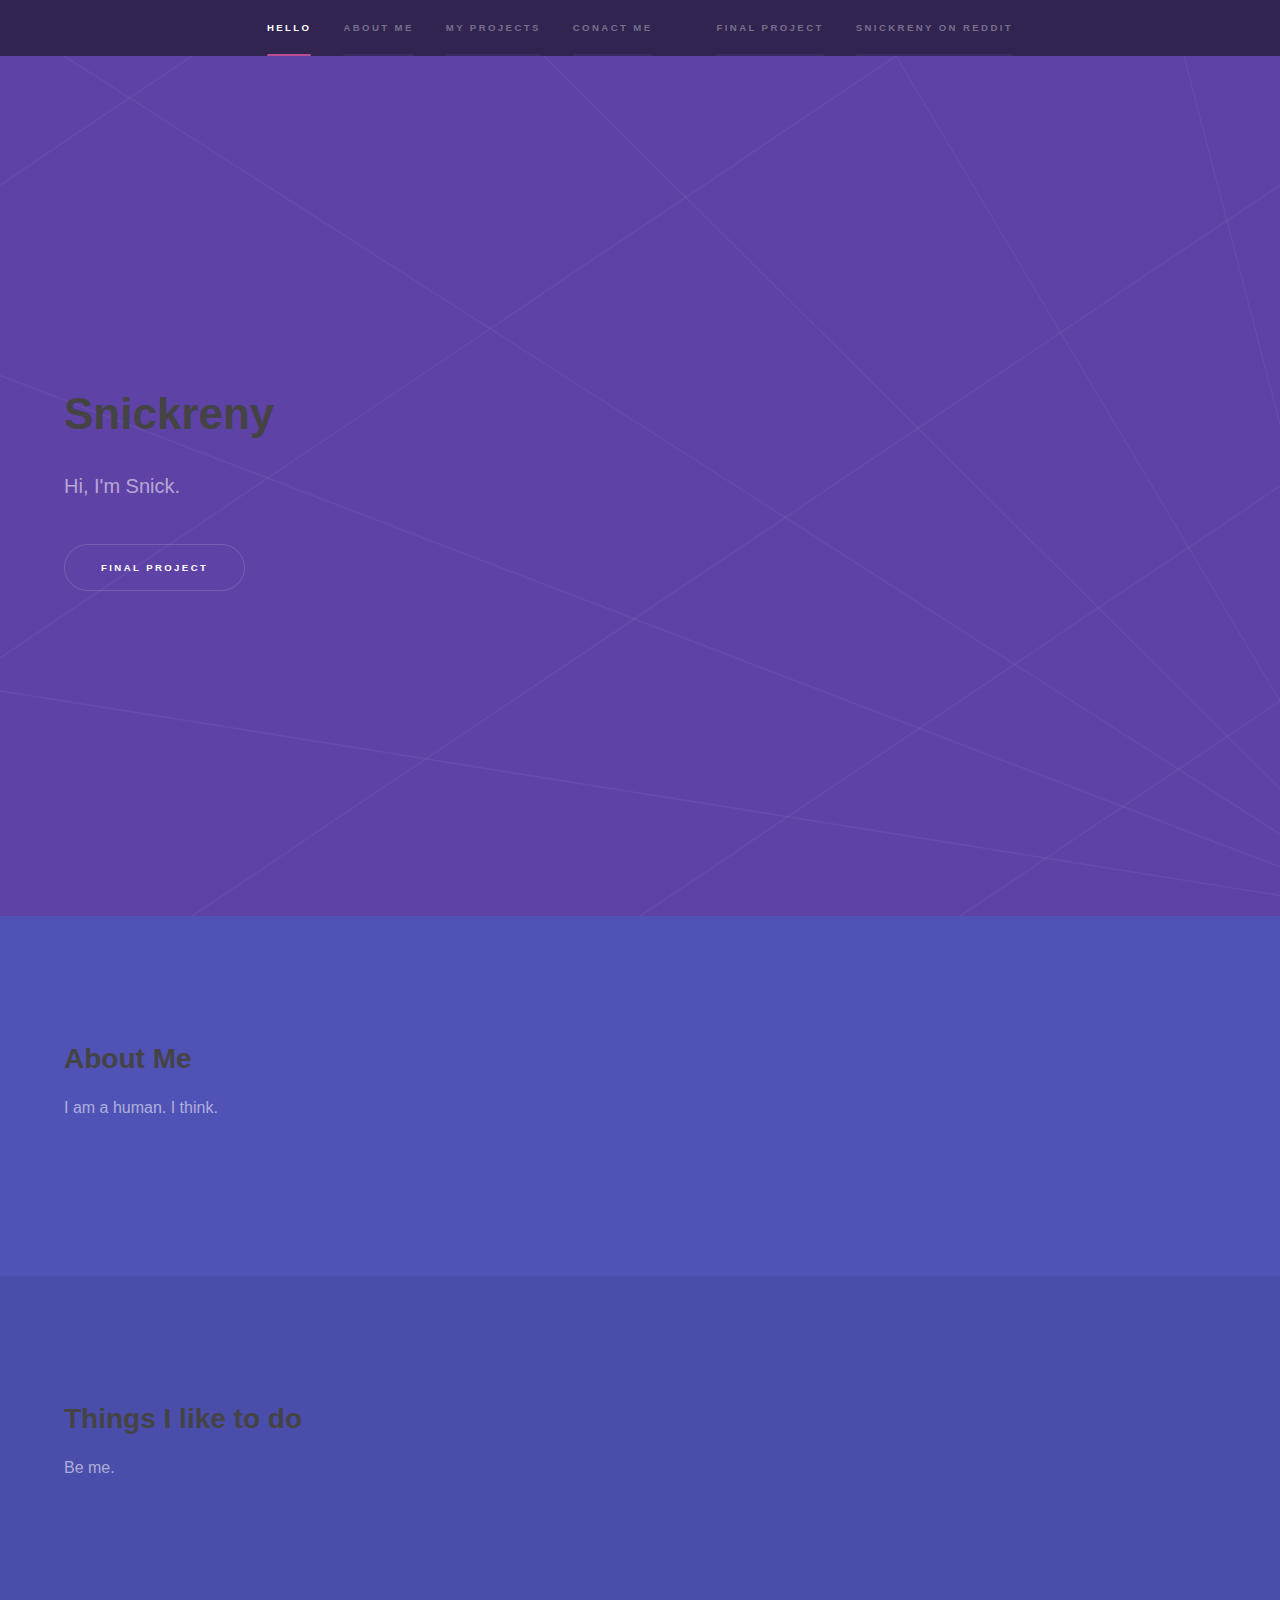
==== commit 6d503140: "Update index.html" ====
--- a/index.html
+++ b/index.html
@@ -86,7 +86,7 @@
 								<section>
 									<span class="icon major fa-music"></span>
 									<h3>Final Project</h3>
-									<p>An album.</p>
+									<p>It's an ambient rock album. I'm hoping to find more singers.</p>
 									<ul class="actions">
 								<li><a href="/final-project" class="button scrolly">Learn More</a></li>
 							</ul>
@@ -141,8 +141,6 @@
 												<li><a href="https://twitter.com/snickreny" class="fa-twitter"><span class="label">Twitter</span></a></li>
 												<li><a href="https://github.com/snickreny" class="fa-github"><span class="label">GitHub</span></a></li>
 												<li><a href="https://www.reddit.com/user/snickreny" class="fa-reddit"><span class="label">Reddit</span></a></li>
-												<li><a href="#" class="fab fa-discord"><span class="label">Discord</span></a></li>
-												<li><a href="#" class="fa-discord"><i class="fab fa-discord"></i></a></li>
 											</ul>
 										</li>
 									</ul>
@@ -172,4 +170,4 @@
 			<script src="assets/js/main.js"></script>
 
 	</body>
-</html>+</html>
--- a/assets/css/main.css
+++ b/assets/css/main.css
@@ -158,11 +158,11 @@
 
 		a:hover {
 			border-bottom-color: transparent;
-			color: #ffffff;
+			color: #444444;
 		}
 
 	strong, b {
-		color: #ffffff;
+		color: #444444;
 		font-weight: bold;
 	}
 
@@ -175,7 +175,7 @@
 	}
 
 	h1, h2, h3, h4, h5, h6 {
-		color: #ffffff;
+		color: #444444;
 		font-weight: bold;
 		line-height: 1.5;
 		margin: 0 0 0.5em 0;
@@ -197,10 +197,10 @@
 		}
 
 			h1.major:after {
-				background-image: -moz-linear-gradient(to right, #5e42a6, #b74e91);
-				background-image: -webkit-linear-gradient(to right, #5e42a6, #b74e91);
-				background-image: -ms-linear-gradient(to right, #5e42a6, #b74e91);
-				background-image: linear-gradient(to right, #5e42a6, #b74e91);
+				background-image: -moz-linear-gradient(to right, #424242, #2A2A2A);
+				background-image: -webkit-linear-gradient(to right, #424242, #2A2A2A);
+				background-image: -ms-linear-gradient(to right, #424242, #2A2A2A);
+				background-image: linear-gradient(to right, #424242, #2A2A2A);
 				-moz-transition: max-width 0.2s ease;
 				-webkit-transition: max-width 0.2s ease;
 				-ms-transition: max-width 0.2s ease;
@@ -1915,7 +1915,7 @@
 		button.primary,
 		.button.primary {
 			background-color: #ffffff;
-			color: #312450 !important;
+			color: #303030 !important;
 		}
 
 			input[type="submit"].primary:after,
@@ -2356,7 +2356,7 @@
 
 		select option {
 			color: #ffffff;
-			background: #312450;
+			background: #444444;
 		}
 
 		select:focus::-ms-value {
@@ -2515,27 +2515,27 @@
 			}
 
 				.wrapper.style1 .icon.major:before {
-					color: #5e42a6;
+					color: #B8B8B8;
 				}
 
 				.wrapper.style1-alt .icon.major:before {
-					color: #493382;
+					color: #5E5E5E;
 				}
 
 				.wrapper.style2 .icon.major:before {
-					color: #5052b5;
+					color: #191919;
 				}
 
 				.wrapper.style2-alt .icon.major:before {
-					color: #3e4094;
+					color: #191919;
 				}
 
 				.wrapper.style3 .icon.major:before {
-					color: #b74e91;
+					color: #F0DFEA;
 				}
 
 				.wrapper.style3-alt .icon.major:before {
-					color: #953d75;
+					color: #424242;
 				}
 
 /* Image */
@@ -3889,4 +3889,4 @@
 				background-attachment: scroll;
 			}
 
-		}+		}
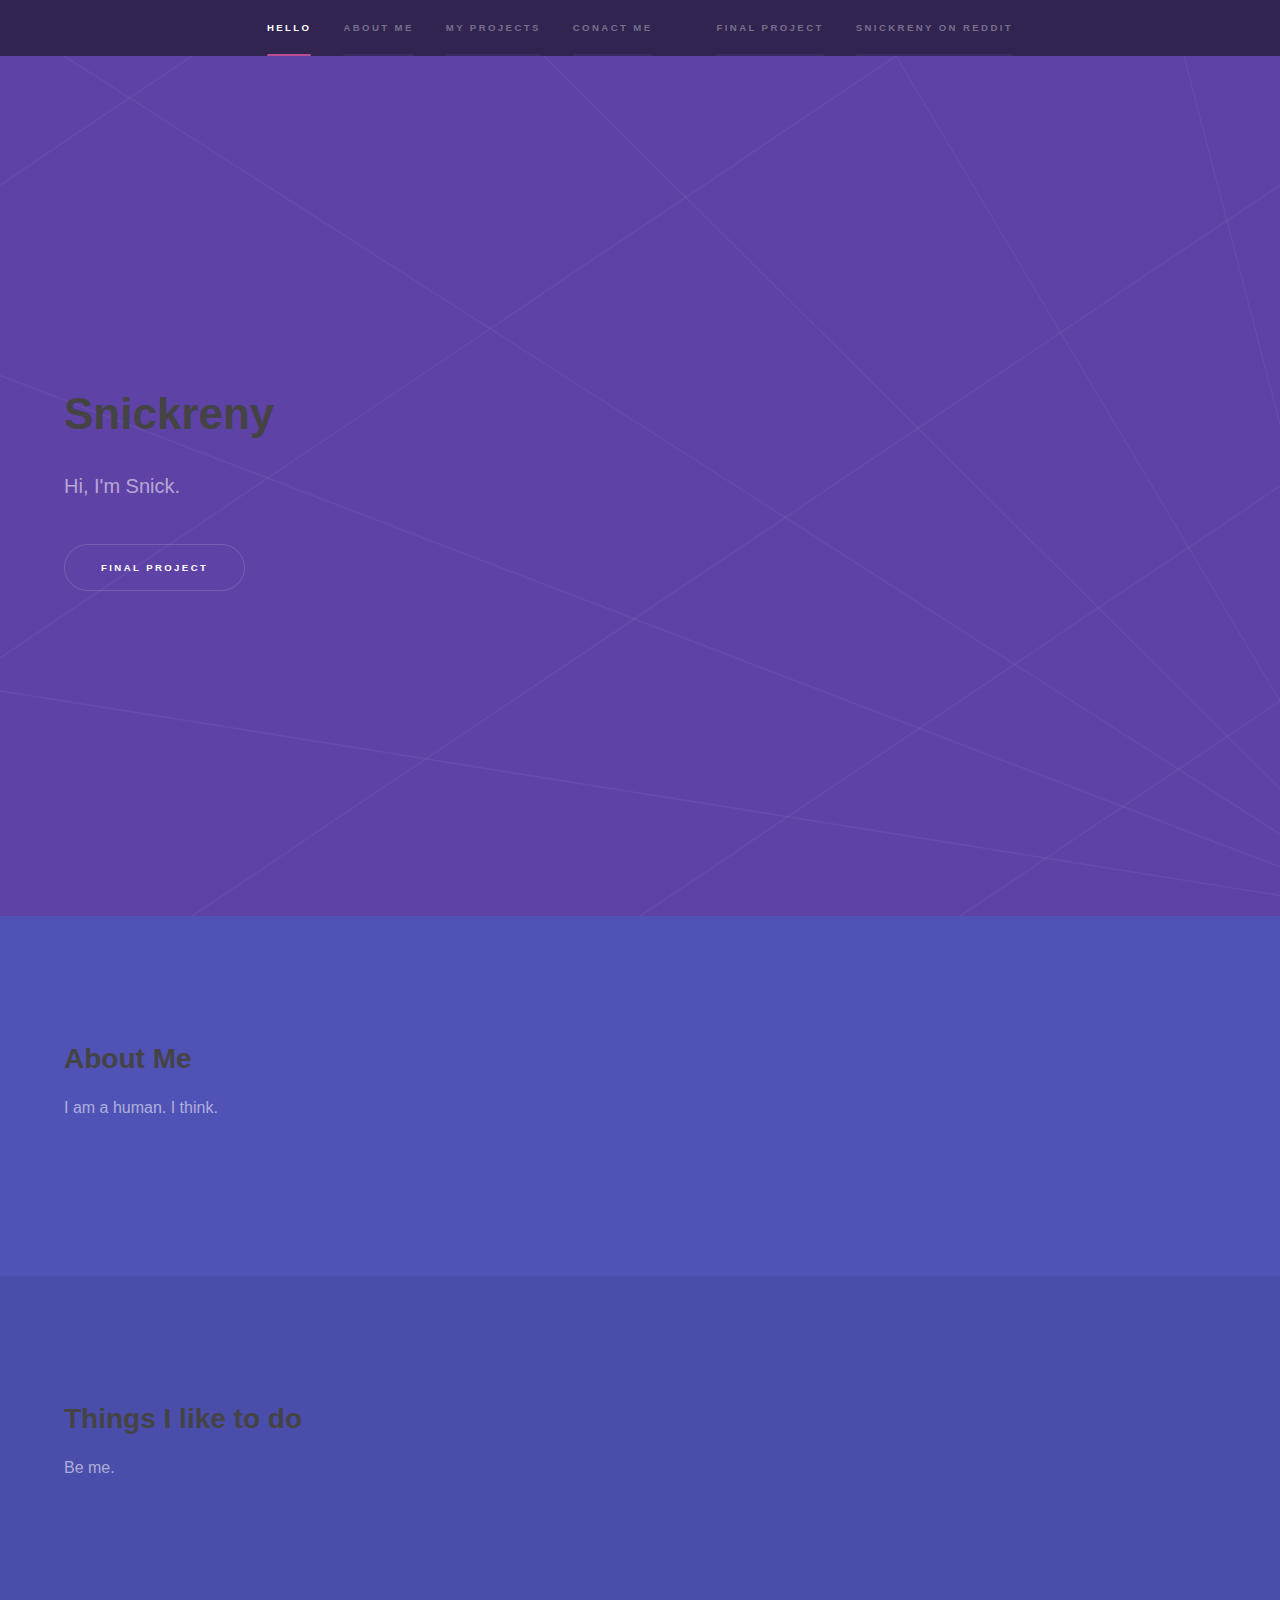
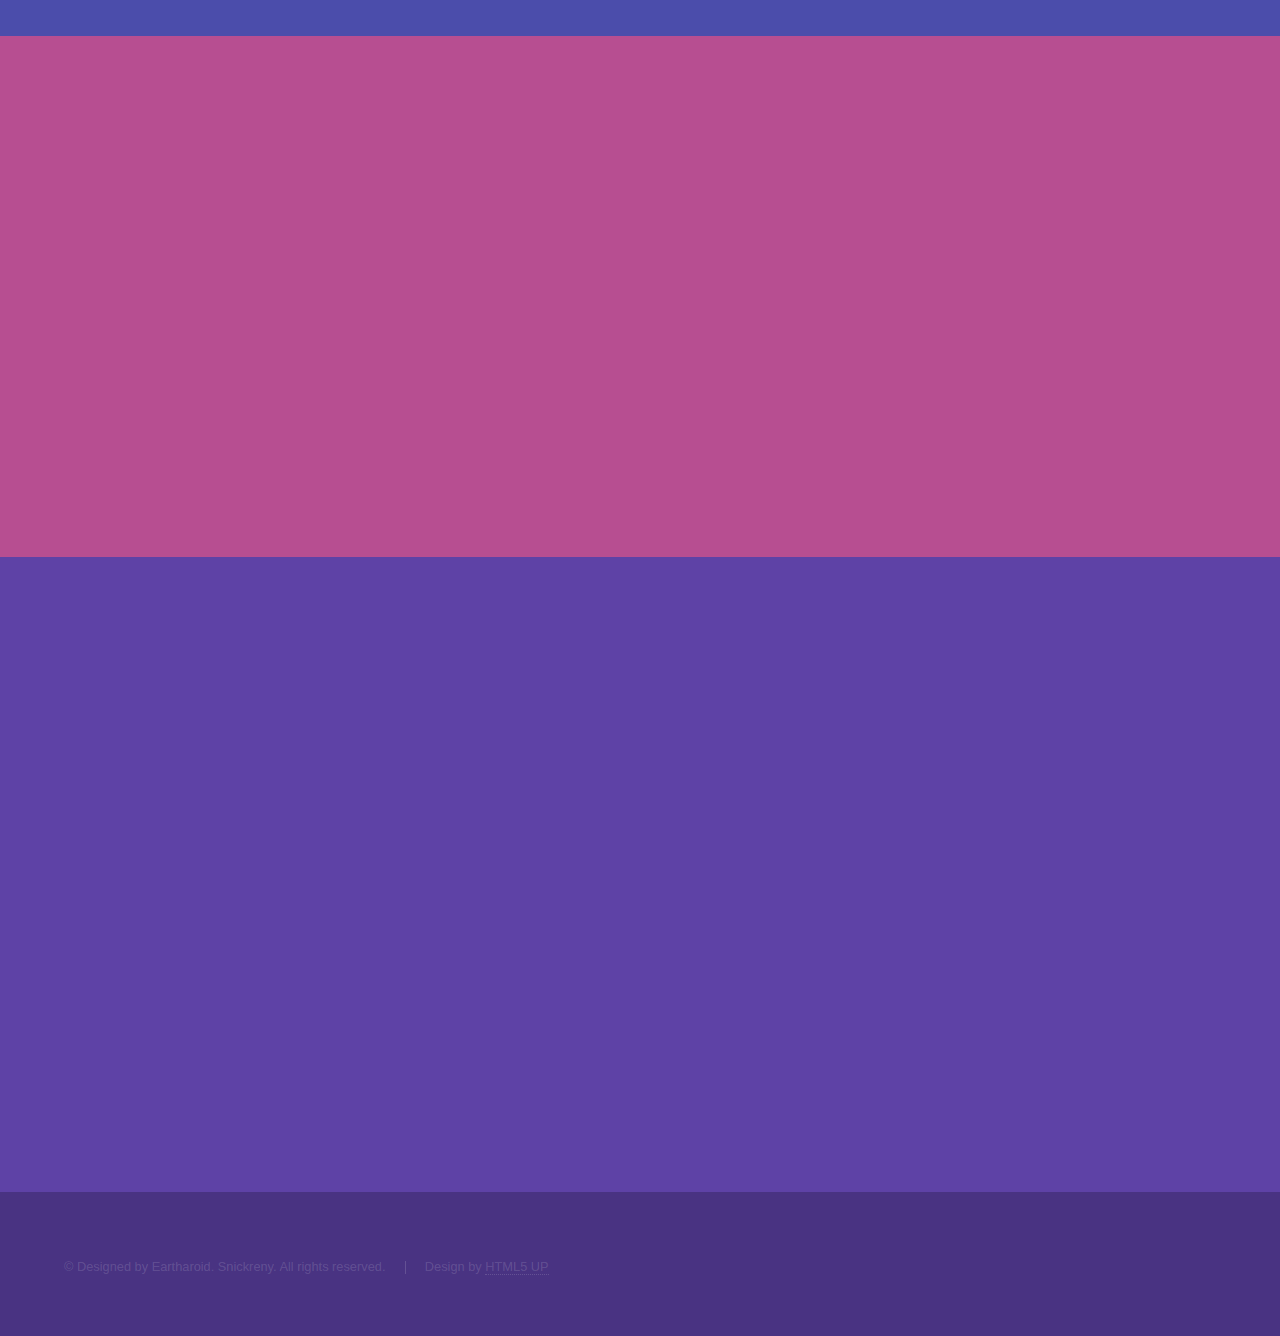
==== commit 450348fa: "Update index.html" ====
--- a/index.html
+++ b/index.html
@@ -155,7 +155,7 @@
 			<footer id="footer" class="wrapper style1-alt">
 				<div class="inner">
 					<ul class="menu">
-						<li>&copy; Snickreny. All rights reserved.</li><li>Design by <a href="http://html5up.net">HTML5 UP</a></li>
+						<li>&copy; Designed by Eartharoid. Snickreny. All rights reserved.</li><li>Design by <a href="http://html5up.net">HTML5 UP</a></li>
 					</ul>
 				</div>
 			</footer>
